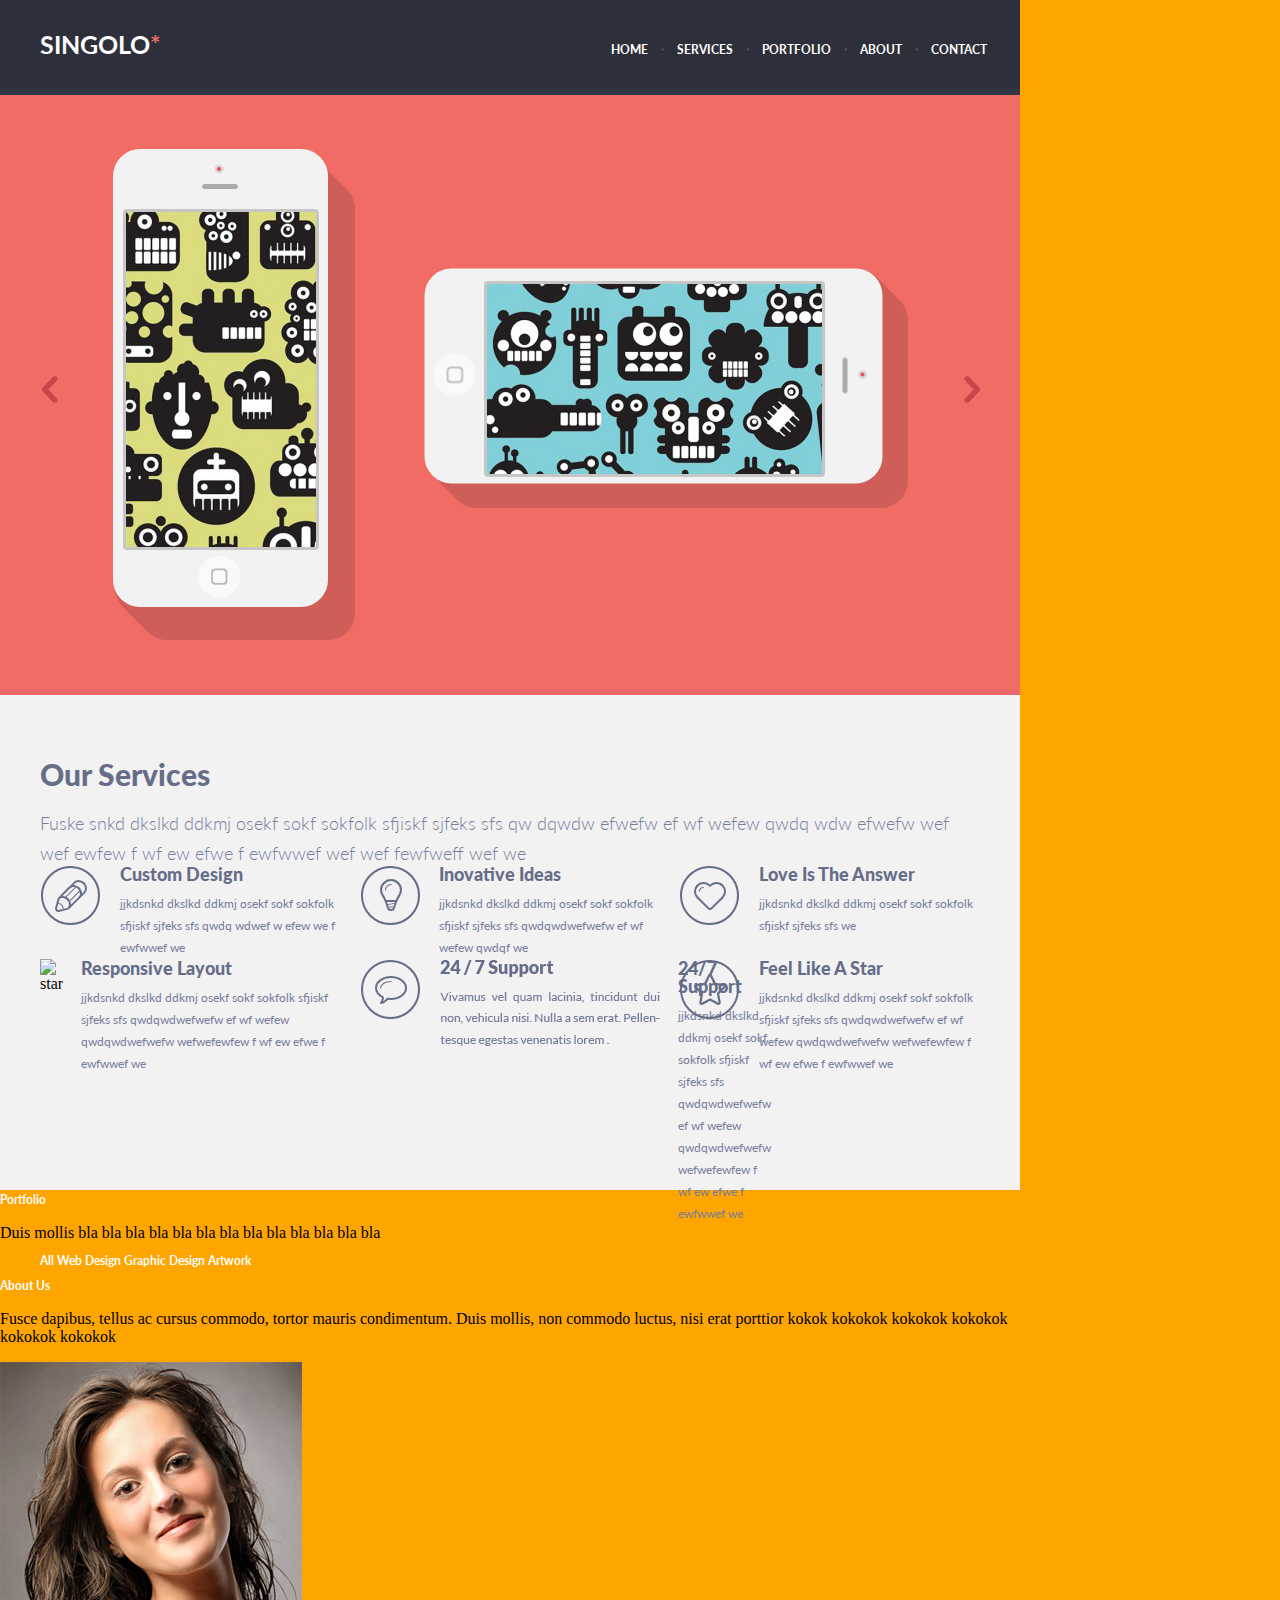
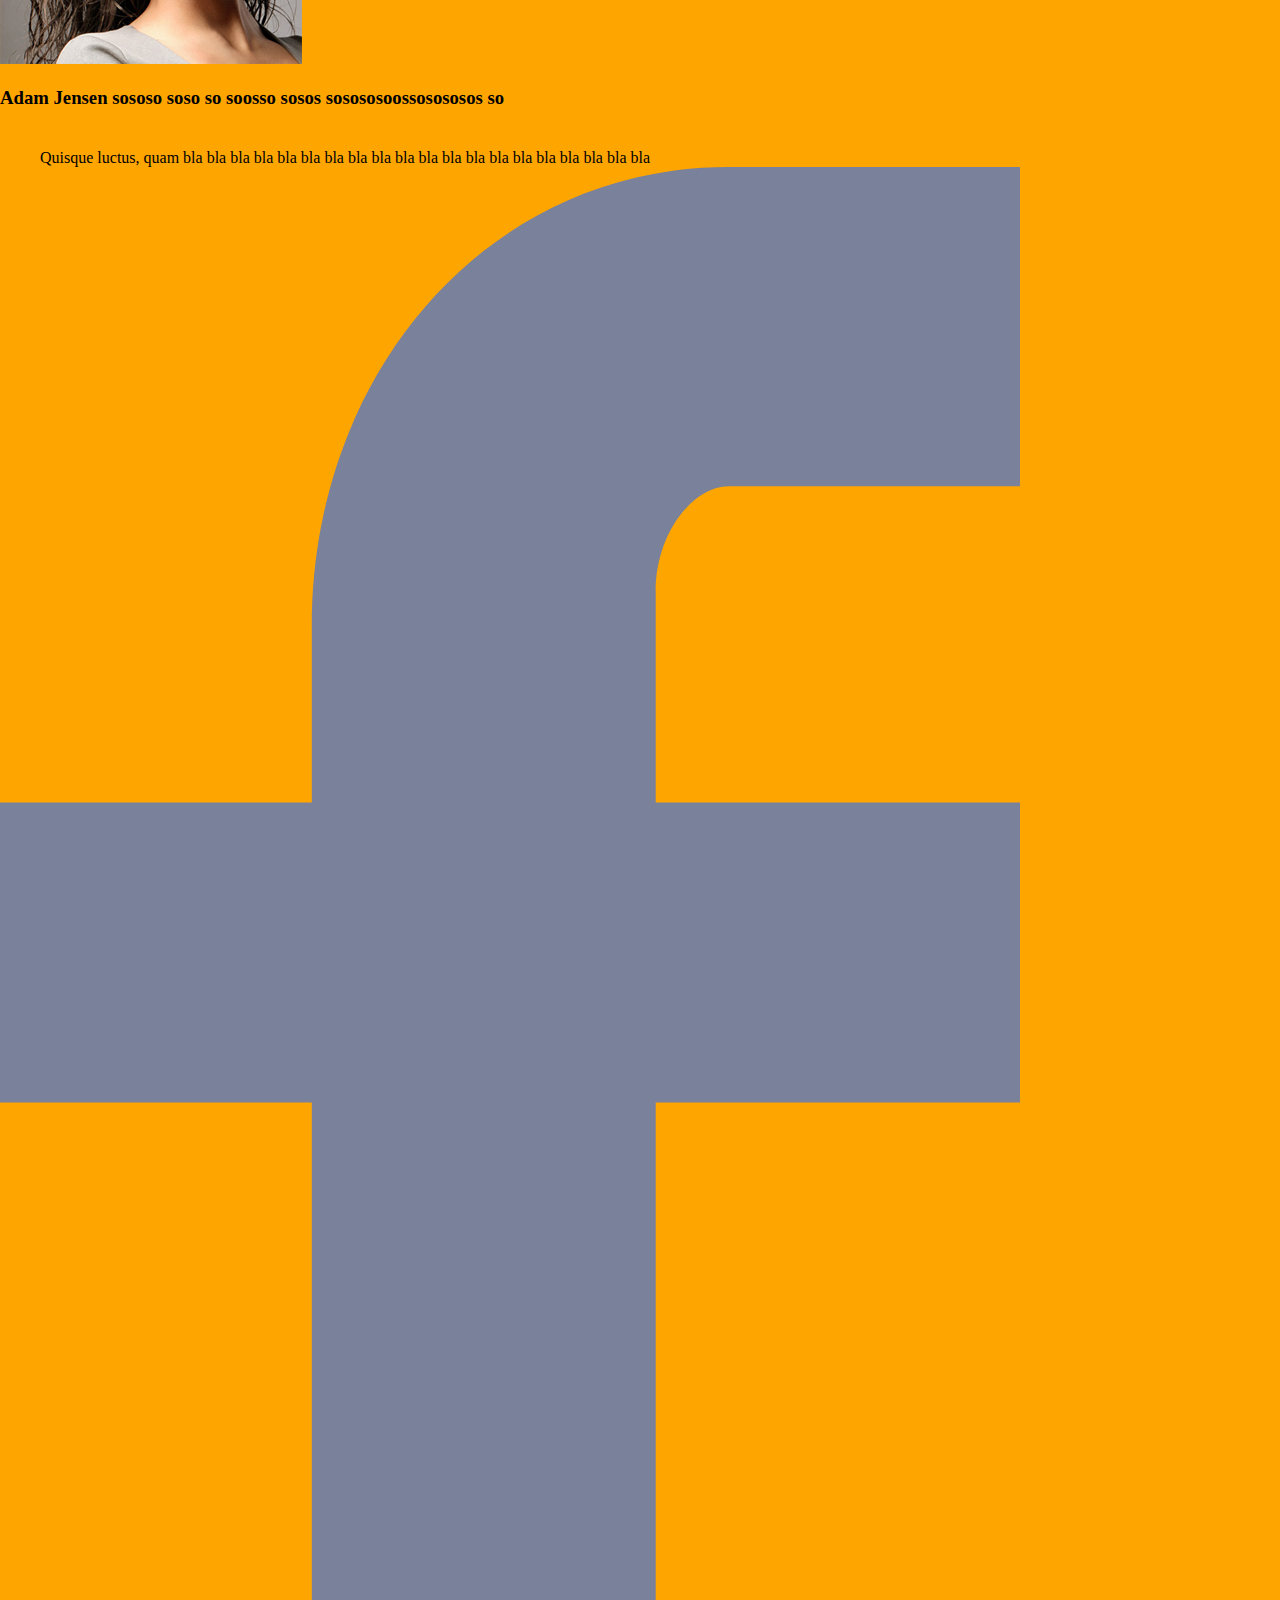
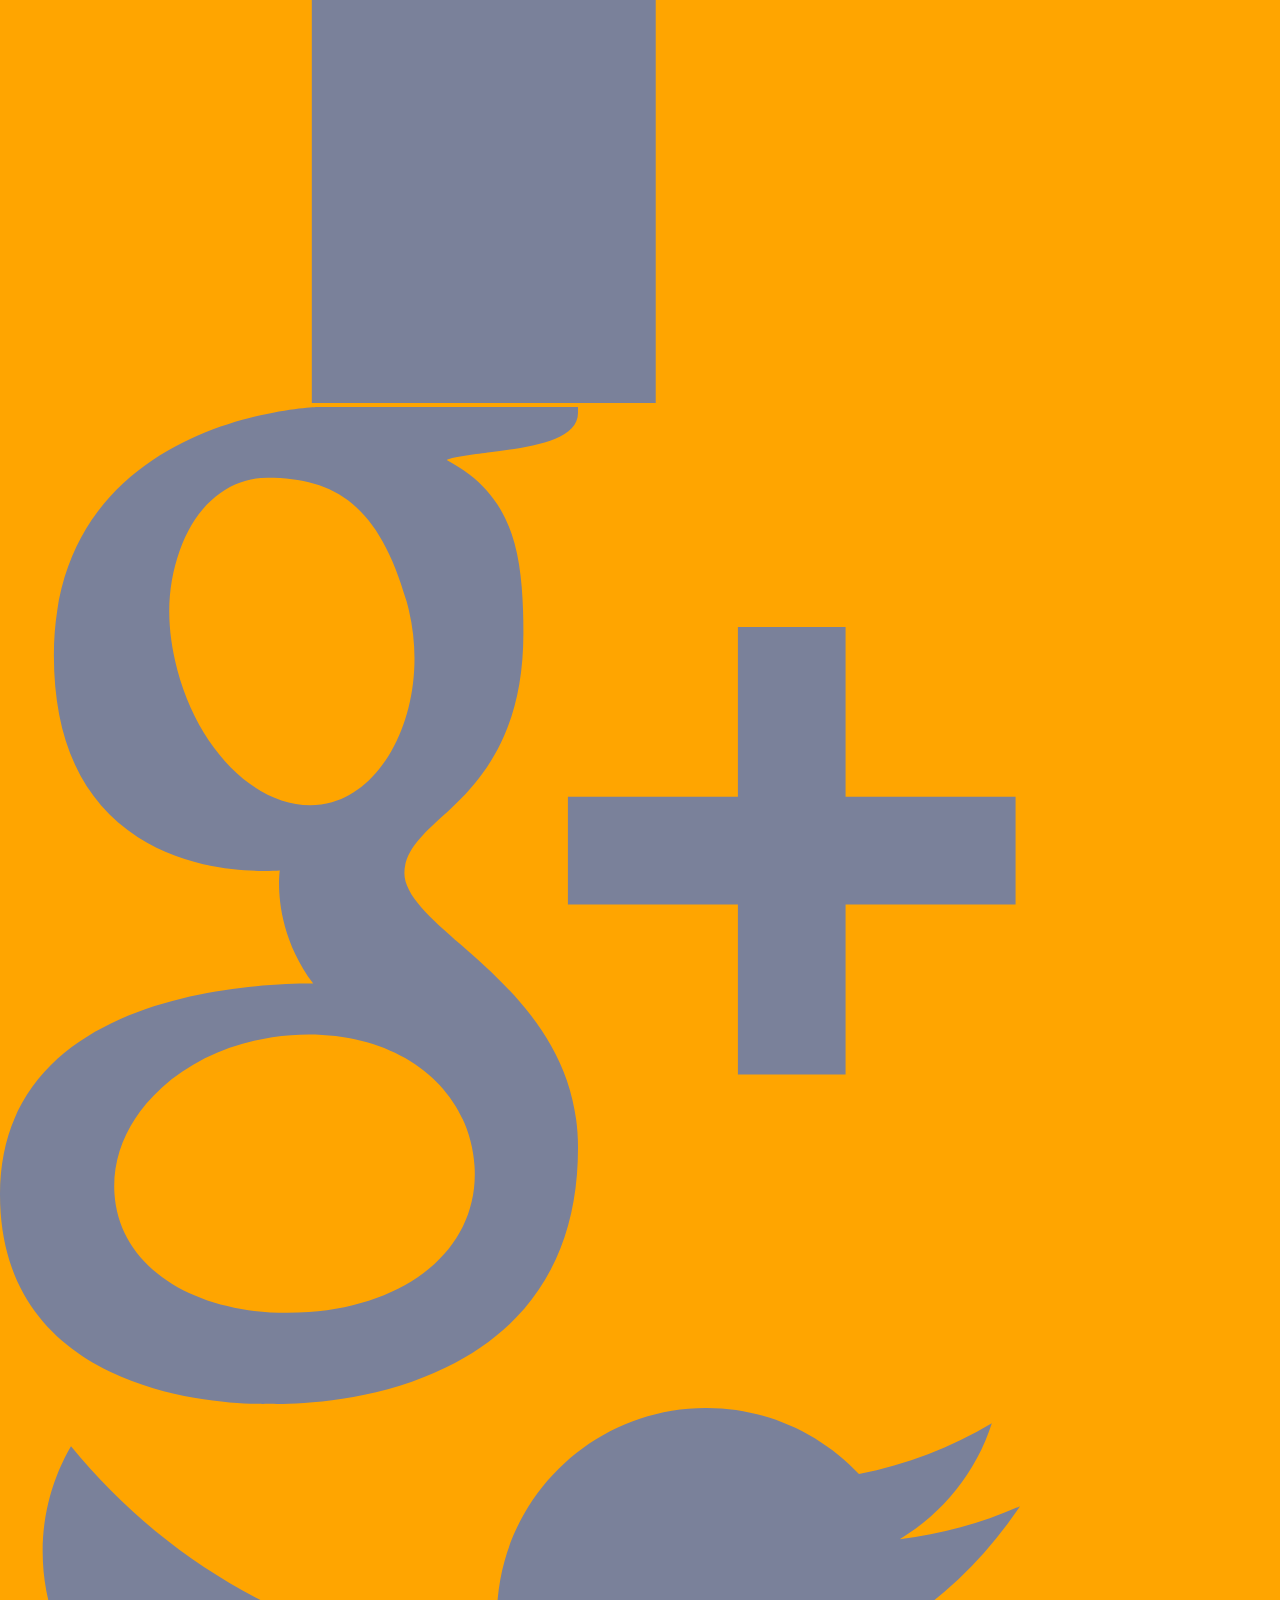
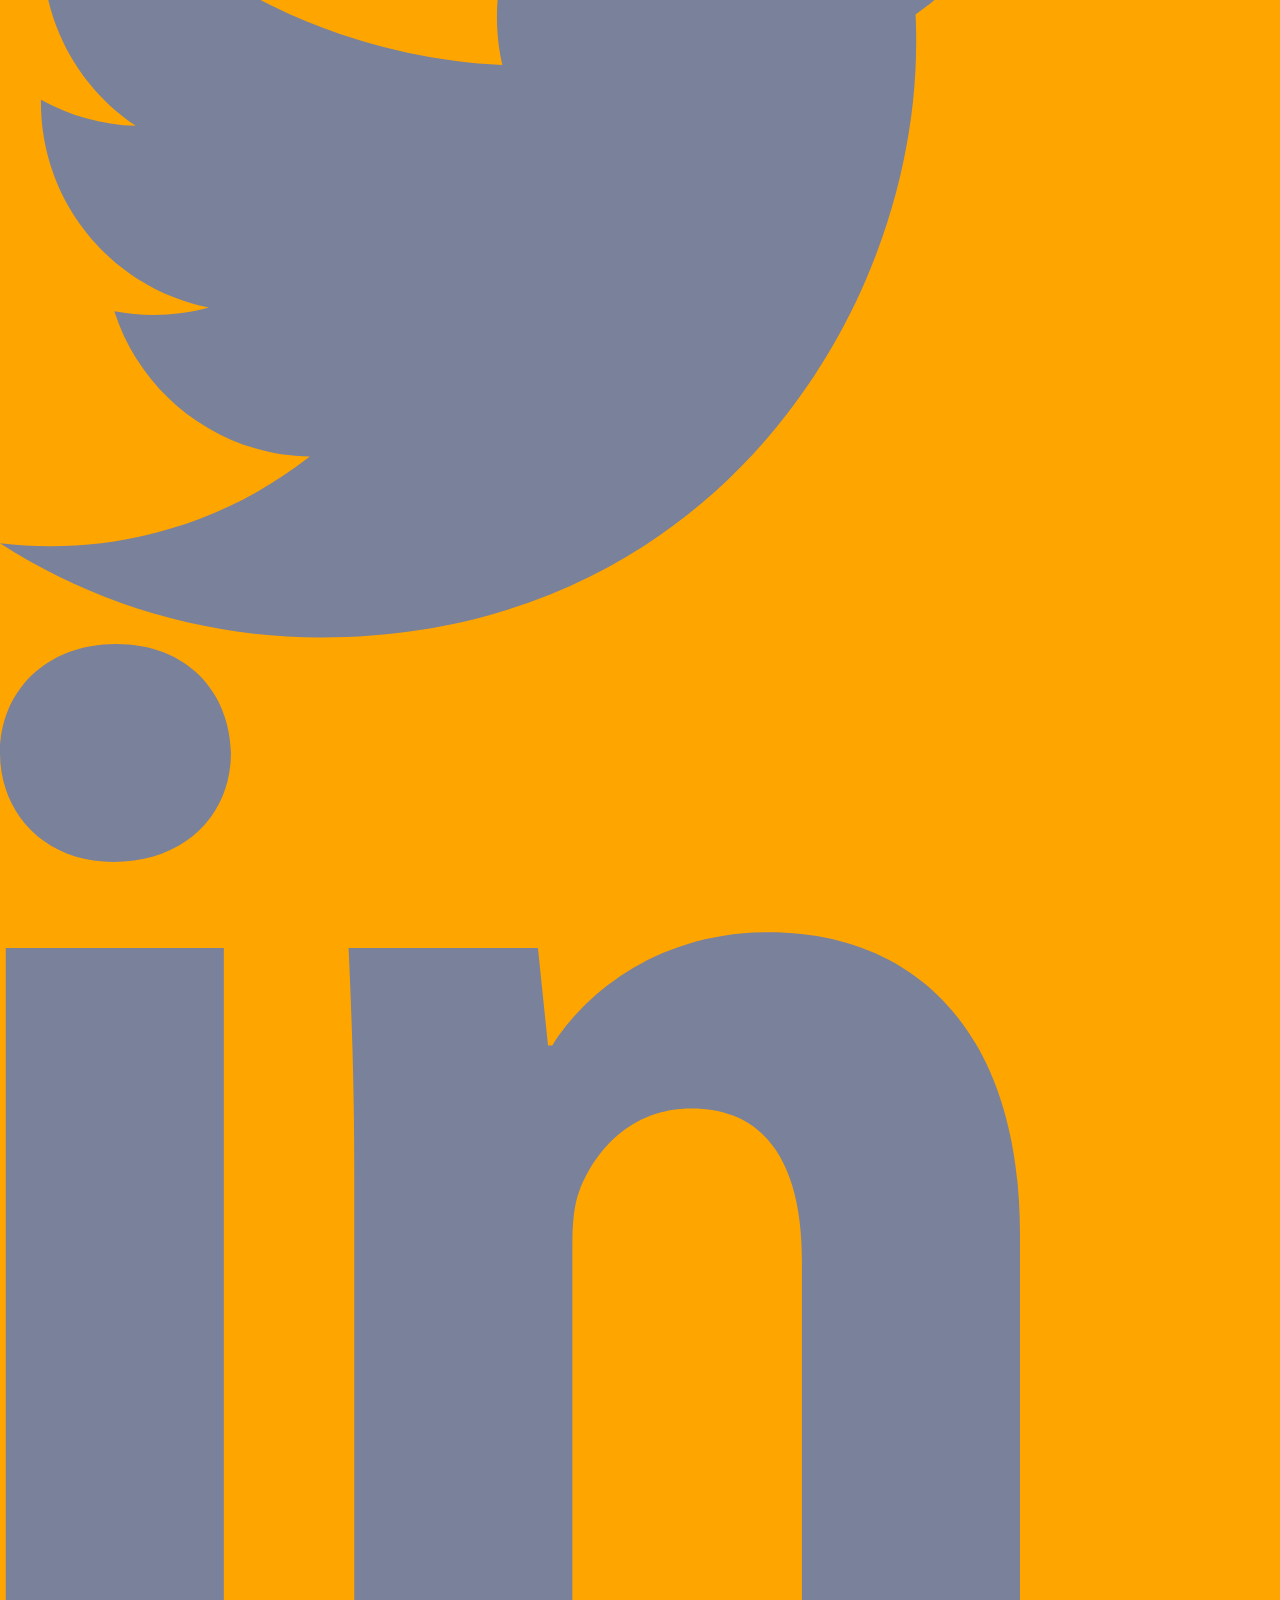
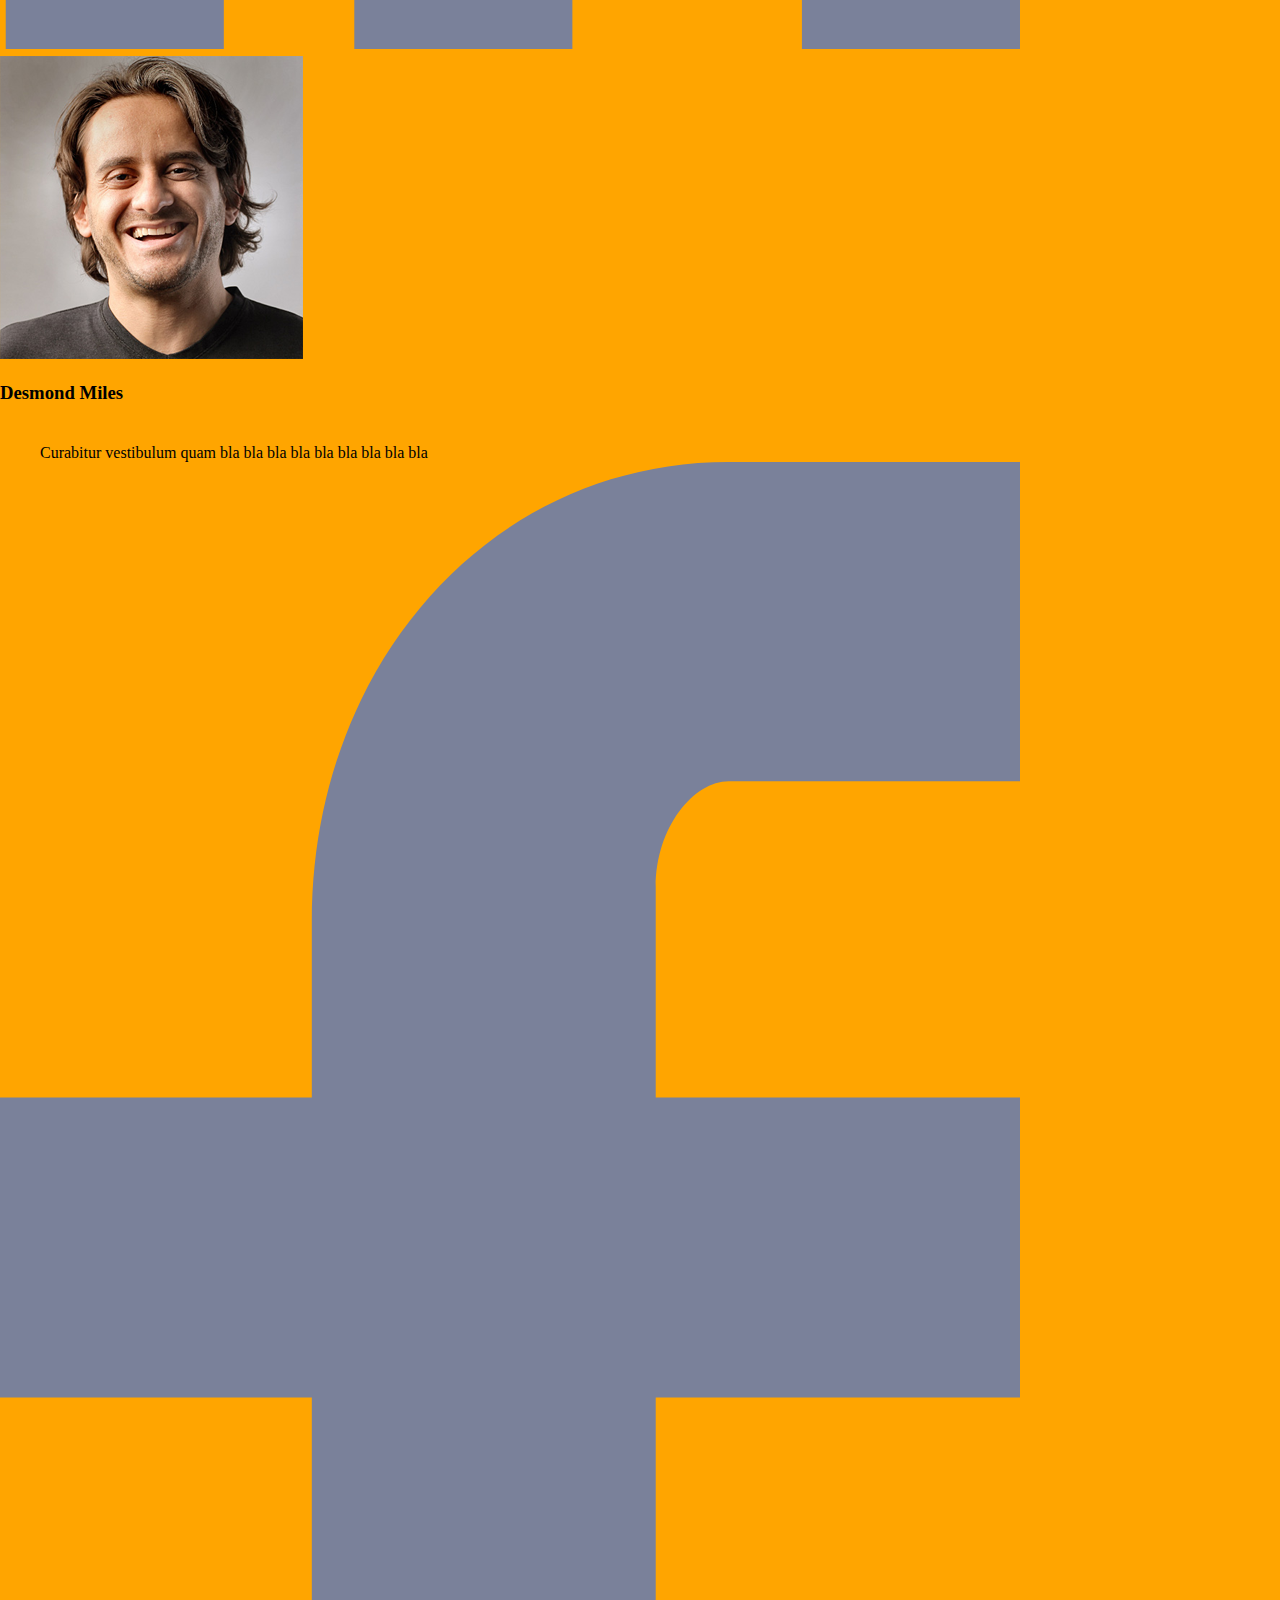
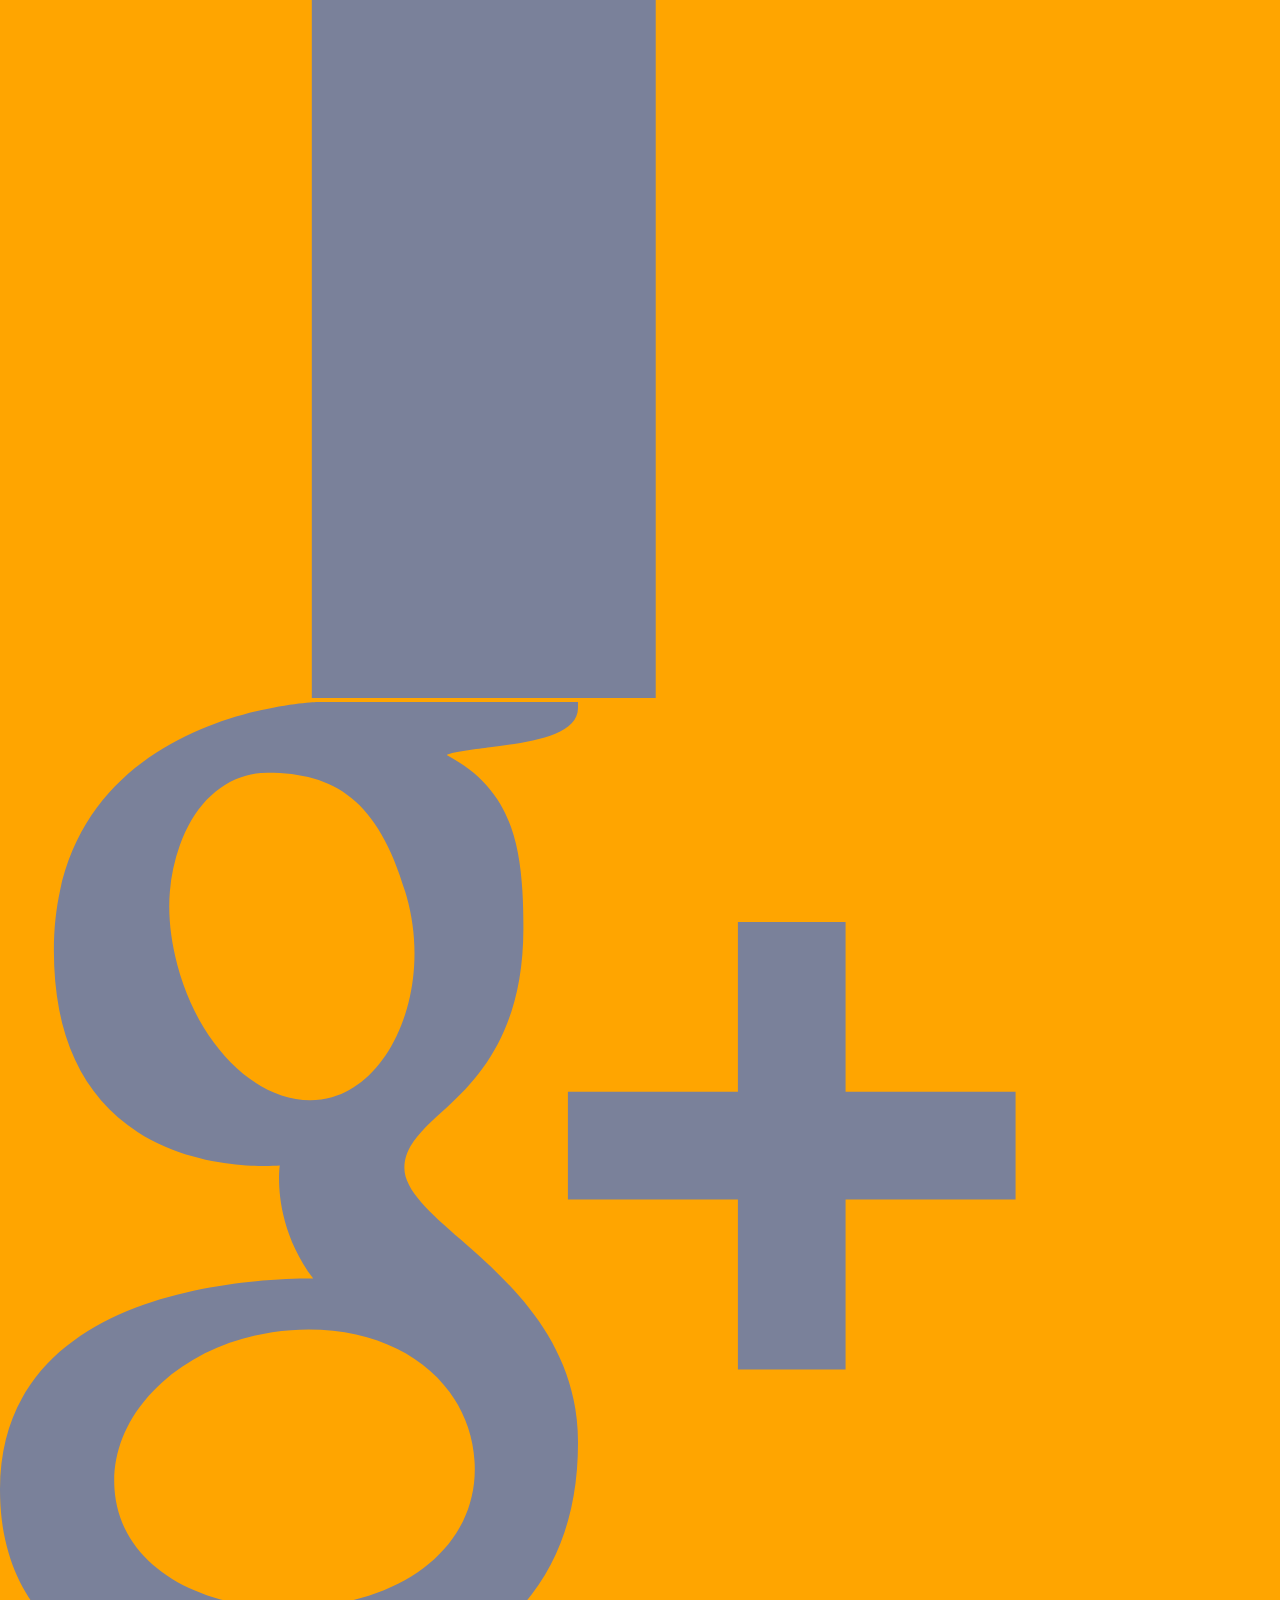
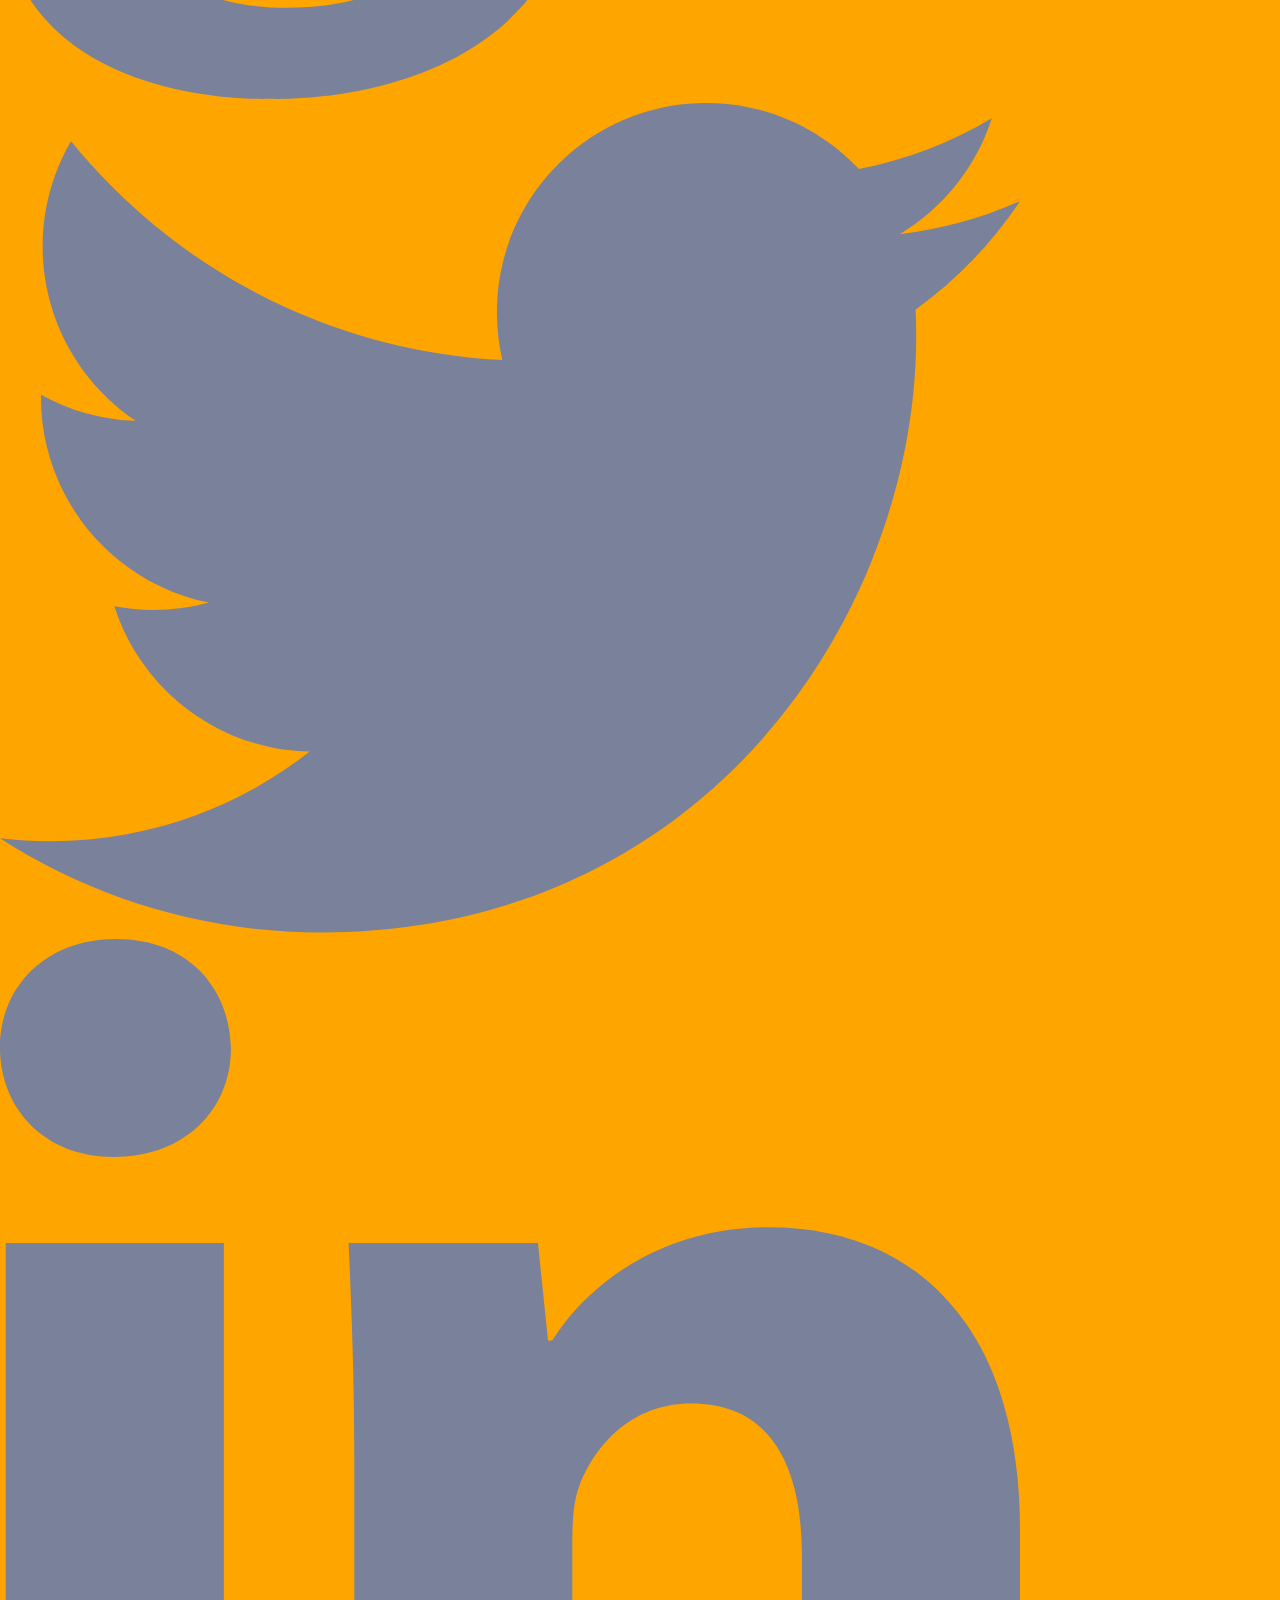
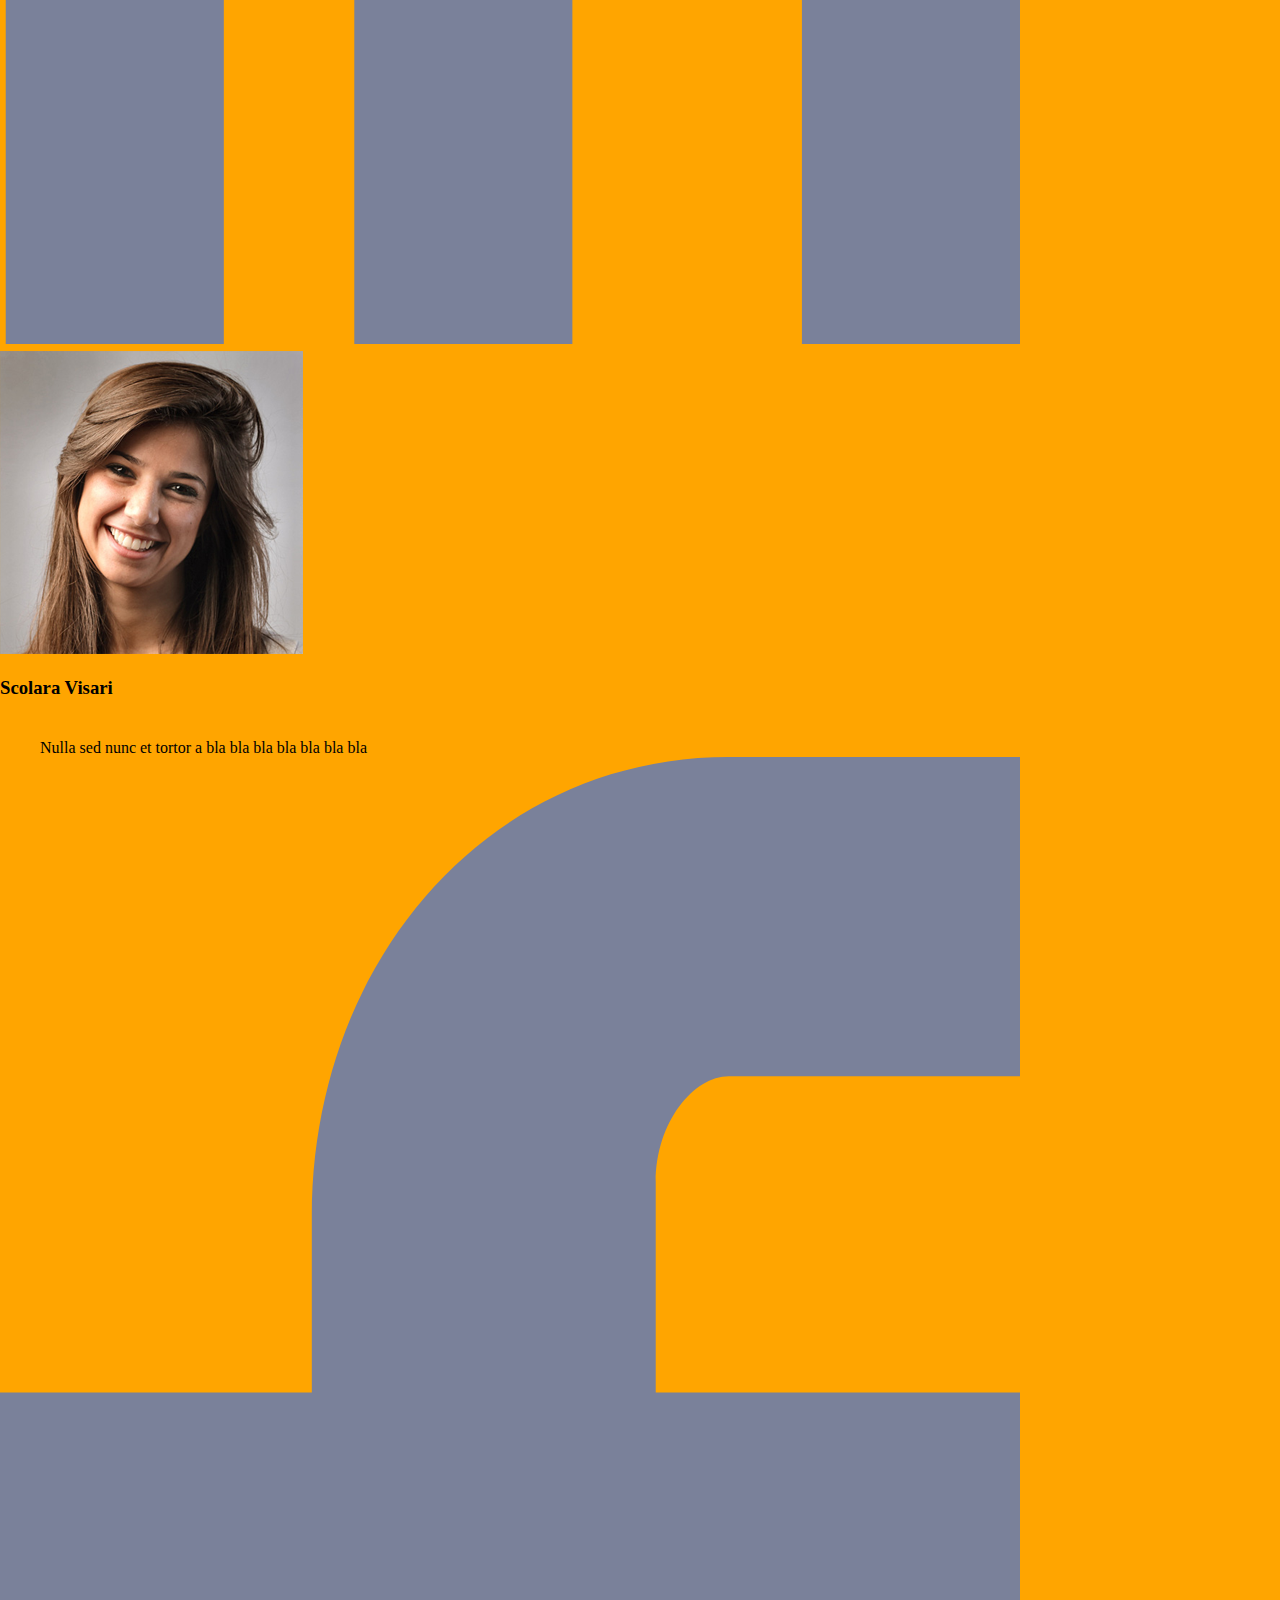
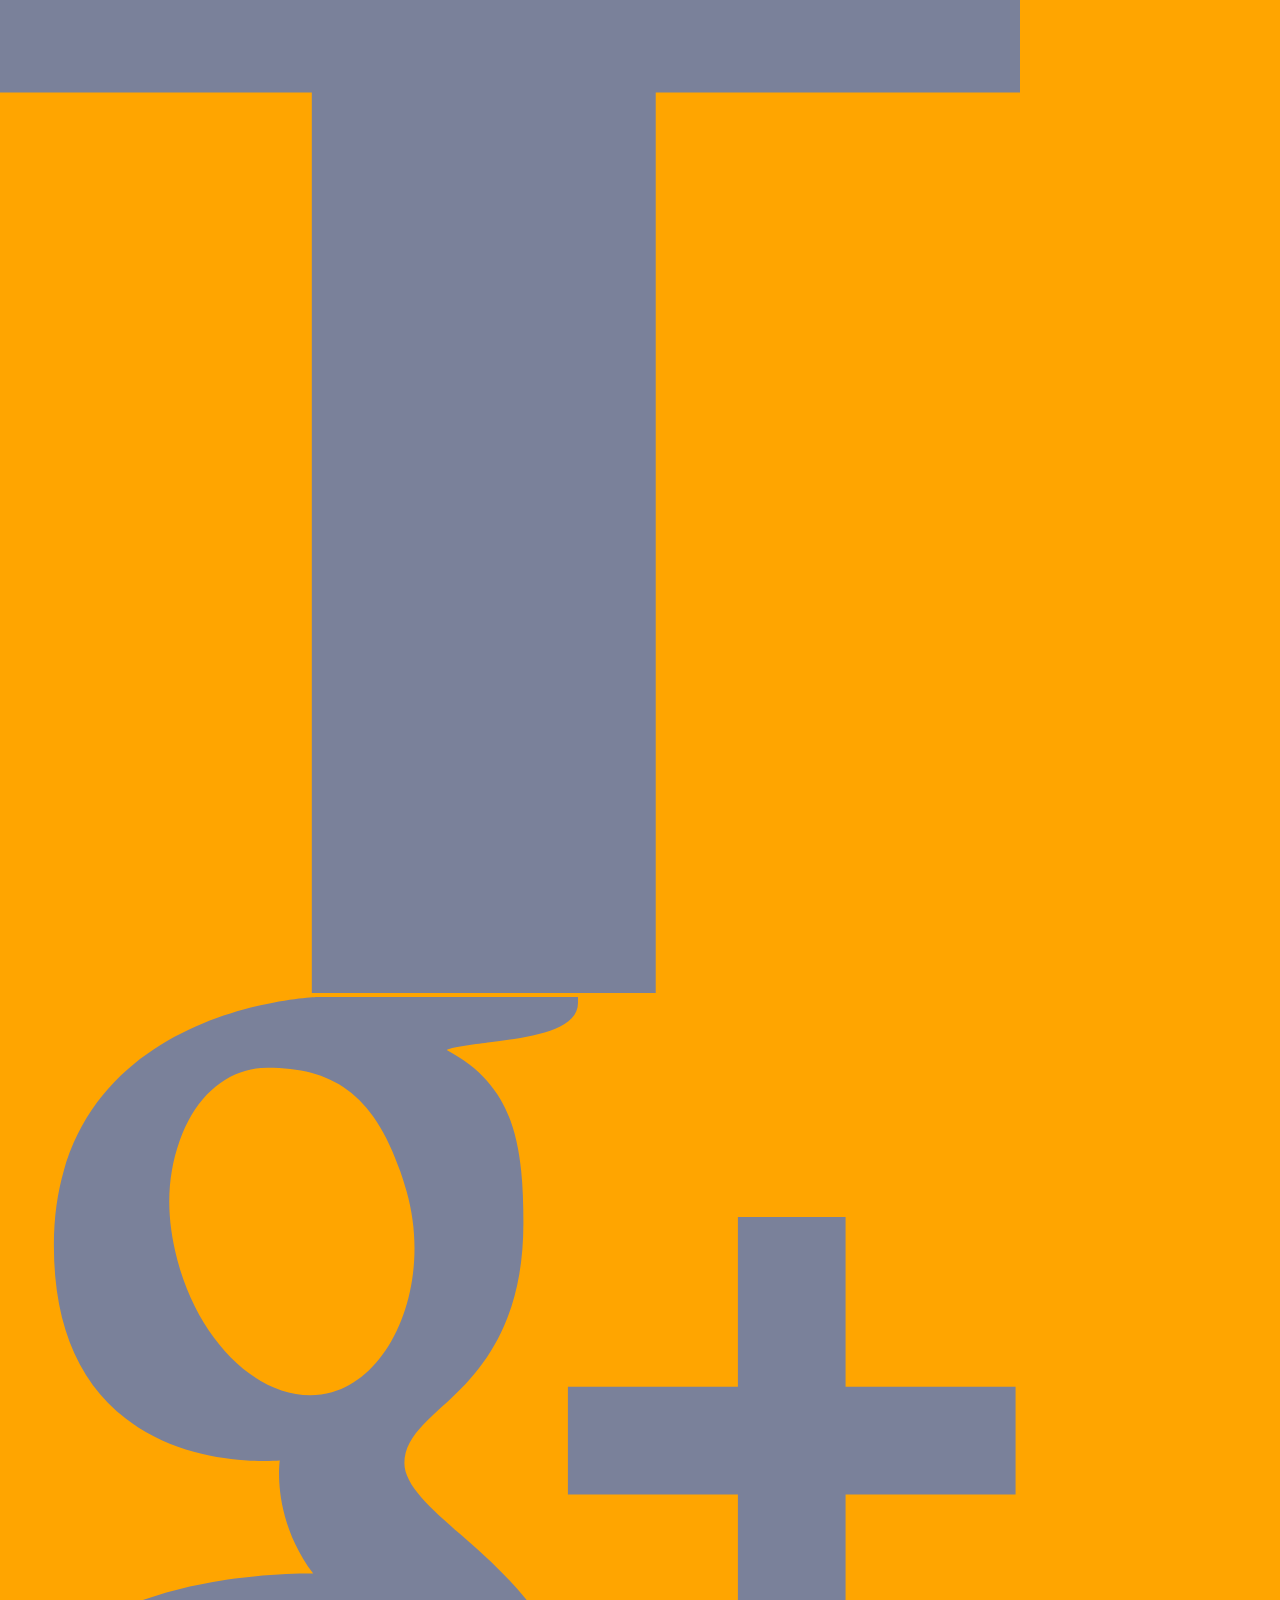
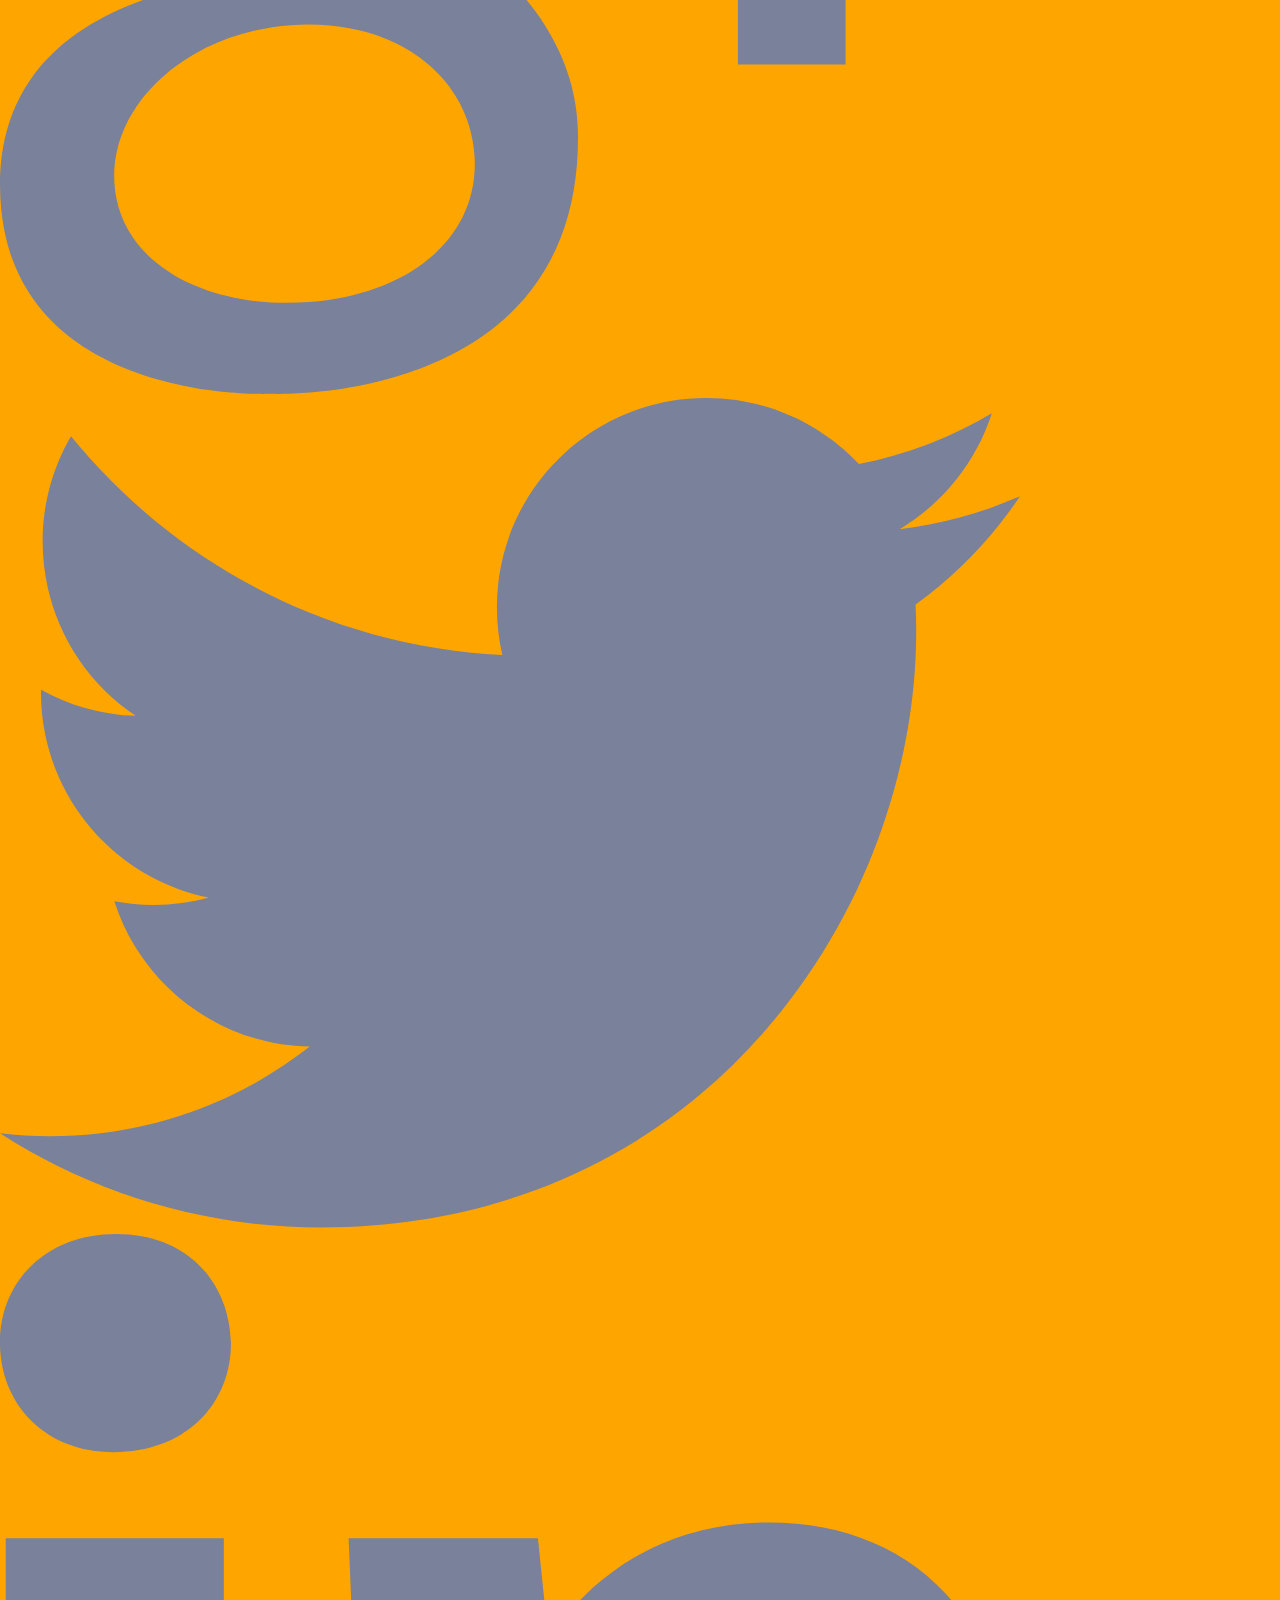
==== singolo.html @ df11f06c "fix: rename file" ====
<!DOCTYPE html>
<html lang="en">
<head>
  <meta charset="UTF-8">
  <meta name="viewport" content="width=device-width, initial-scale=1.0">
  <meta http-equiv="X-UA-Compatible" content="ie=edge">
  <link rel="stylesheet" href="style.css">
  <title>Document</title>
</head>
<body>
<header>
  <div class="logo">
    <p>SINGOLO<span class="symbol">*</span></p>
  </div>
  <nav>
    <ul>
      <li>HOME</li>
      <li class="dot">·</li>
      <li>SERVICES</li>
      <li class="dot">·</li>
      <h1><li>PORTFOLIO</li></h1>
      <li class="dot">·</li>
      <li>ABOUT</li>
      <li class="dot">·</li>
      <li>CONTACT</li>
    </ul>
   </nav>
</header>
<main>
<section class="slider">
    <div class="arrow-left">
      <img src="assets/chev.svg" alt="arrow to the left">
    </div>

    <div class="phone-container">
      <div class="phone vertical">
        <div class="screen">  </div>
        <div class="phone-stuff">
          <img src="assets/ph-stuff.svg">
          <div class="dot"></div>
        </div>
      </div>
    <div class="shadow-vert"></div>
    </div>

    <div class="phone-container">
      <div class="phone horizontal">
        <div class="screen">  </div>
        <div class="phone-stuff">
          <img src="assets/ph-stuff.svg">
          <div class="dot"></div>
        </div>
      </div>
      <div class="shadow-hor"></div>
    </div>

    <div class="arrow-right">
      <img src="assets/chev.svg" alt="arrow to the right">
    </div>
  </section>


  <section class="our-services">
    <div class="intro">
      <h3>Our Services</h3>
      <p>Fuske snkd dkslkd ddkmj osekf sokf sokfolk
        sfjiskf sjfeks sfs qw dqwdw efwefw ef wf wefew qwdq wdw efwefw
        wef wef ewfew f wf  ew efwe f ewfwwef wef wef fewfweff wef we
     </p>
    </div>
    <div class="services">
      <div class="fl">
        <div class="icon"><img src="assets/pan.svg" alt="star"></div>
        <div class="descrip"><p class="title">Custom Design</p><p>jjkdsnkd dkslkd ddkmj osekf sokf sokfolk
          sfjiskf sjfeks sfs qwdq wdwef w efew we f ewfwwef we</p>  </div>
      </div>

      <div class="fl">
        <div class="icon"><img src="assets/lamp.svg" alt="star"></div>
        <div class="descrip"><p class="title">Inovative Ideas</p><p>jjkdsnkd dkslkd ddkmj osekf sokf sokfolk
          sfjiskf sjfeks sfs qwdqwdwefwefw ef wf wefew qwdqf we</p> </div>
      </div>


      <div class="fl">
        <div class="icon"><img src="assets/heart.svg" alt="star"></div>
        <div class="descrip"><p class="title">Love Is The Answer</p><p>jjkdsnkd dkslkd ddkmj osekf sokf sokfolk
          sfjiskf sjfeks sfs we</p> </div>
      </div>


      <div class="fl">
        <div class="icon"><img src="assets/phone1.svg" alt="star"></div>
        <div class="descrip"><p class="title">Responsive Layout</p><p>jjkdsnkd dkslkd ddkmj osekf sokf sokfolk
          sfjiskf sjfeks sfs qwdqwdwefwefw ef wf wefew qwdqwdwefwefw
          wefwefewfew f wf  ew efwe f ewfwwef we</p> </div>
      </div>


      <div class="fl">
        <div class="icon-bubbles"><img src="assets/bubble.svg" alt="star"></div>
        <div class="descrip"><p class="title">24/7 Support</p><p>jjkdsnkd dkslkd ddkmj osekf sokf sokfolk
          sfjiskf sjfeks sfs qwdqwdwefwefw ef wf wefew qwdqwdwefwefw
          wefwefewfew f wf  ew efwe f ewfwwef we</p> </div>
      </div>

      <div class="fl">
        <div class="icon"><img src="assets/star.svg" alt="star"></div>
        <div class="descrip"><p class="title">Feel Like A Star</p><p>jjkdsnkd dkslkd ddkmj osekf sokf sokfolk
          sfjiskf sjfeks sfs qwdqwdwefwefw ef wf wefew qwdqwdwefwefw
          wefwefewfew f wf  ew efwe f ewfwwef we</p> </div>
      </div>


    </div>

  </section>



<section class="portfolio">
    <div class="portfolio-intro-text">
      <h1>Portfolio</h1>
      <p>Duis mollis bla bla bla bla bla bla bla bla bla bla bla bla bla </p>
    </div>
    <div class="work-list-container">
      <ul>
        <li>All</li>
        <li>Web Design</li>
        <li>Graphic Design</li>
        <li>Artwork</li>
      </ul>
    </div>
    <div class="all-work-container">
      <div class="pic-11"></div>
      <div class="pic-12"></div>
      <div class="pic-13"></div>
      <div class="pic-14"></div>
      <div class="pic-21"></div>
      <div class="pic-22"></div>
      <div class="pic-23"></div>
      <div class="pic-24"></div>
      <div class="pic-31"></div>
      <div class="pic-32"></div>
      <div class="pic-33"></div>
      <div class="pic-34"></div>
    </div>
  </section>

  <section class="about-us">

    <div class="about-us-intro-text">
      <h1>About Us</h1>
      <p>Fusce dapibus, tellus ac cursus commodo, tortor mauris condimentum. Duis mollis, non commodo luctus, nisi erat porttior kokok kokokok kokokok kokokok kokokok kokokok</p>
    </div>

    <div class="people-short-cv-container">

      <div class="person">
        <img src="assets/person1.png" alt="">
        <h3 class="name">Adam Jensen sososo soso so soosso sosos sosososoossosososos so</h3>
        <p class="intro"> Quisque luctus, quam bla bla bla bla bla bla bla bla bla bla bla bla bla bla bla bla bla bla bla bla</p>
        <div class="source">
          <div><img src="assets/facebook.svg" alt=""></div>
          <div><img src="assets/google.svg" alt=""></div>
          <div><img src="assets/twitter.svg" alt=""></div>
          <div><img src="assets/linkedin.svg" alt=""></div>
        </div>
      </div>

      <div class="person">
        <img src="assets/person2.png" alt="">
        <h3 class="name">Desmond Miles</h3>
        <p class="intro">Curabitur vestibulum quam bla bla bla bla bla bla bla bla bla</p>
        <div class="source">
        <div><img src="assets/facebook.svg" alt=""></div>
        <div><img src="assets/google.svg" alt=""></div>
        <div><img src="assets/twitter.svg" alt=""></div>
        <div><img src="assets/linkedin.svg" alt=""></div>
        </div>
      </div>

      <div class="person">
        <img src="assets/person3.png" alt="">
        <h3 class="name">Scolara Visari</h3>
        <p class="intro">Nulla sed nunc et tortor a bla bla bla bla bla bla bla</p>
        <div class="source">
          <div><img src="assets/facebook.svg" alt=""></div>
          <div><img src="assets/google.svg" alt=""></div>
          <div><img src="assets/twitter.svg" alt=""></div>
          <div><img src="assets/linkedin.svg" alt=""></div>
        </div>
      </div>
    </div>
  </section>
  <section class="get-a-quote">

    <div class="get-a-quote-intro">
      <h2>Get a Quote</h2>
      <p>Fusce dapibus, tellus ac commoo, tortor ko ko ko ko ko ko ko ko ko ko ko ko ko ko ko ko ko ko ko ko ko ko ko ko
        ko ko ko ko ko ko ko ko ko ko ko ko ko ko ko ko ko ko ko ko ko ko ko ko ko ko ko ko ko ko ko ko </p>
    </div>

    <div class="get-a-quote-form">

      <form action="#" method="post">

        <fieldset class="comm-form">
          <input type="text" name="name" placeholder="Name (Required)" required>
          <input type="email" name="email" placeholder="Email (Required)" required>
          <input type="text" name="subject" placeholder="Subject">
          <textarea name="project-description" rows="15" cols="20" placeholder="Describe your project in detail..."></textarea>
        </fieldset>
        <button type="submit" name="button">Send</button>
      </form>

      <div class="contact-info">
        <h3>Contact Information</h3>
        <p>Quisque henderit purus dapibus, ornare nibh vitae, viver-ra nibh ko ko ko ko ko ko ko ko ko ko ko ko ko ko ko ko
          ko ko ko ko ko ko ko ko ko ko ko ko ko ko ko ko ko ko ko ko ko ko ko ko ko ko ko ko ko ko ko ko ko ko  </p>
        <div class="def-contact">
          <div class="contact-icon">
            <img  class="location" src="assets/location.svg" alt="">
            <img src="assets/phone.svg" alt="">
            <img src="assets/mail.svg" alt="">
          </div>
          <div class="contact-icon-def">
            <p>
              <a >Elm St. 14/05 Lost City</a> <br>
              <a href="tel:03528 331 86 35">03528 331 86 35</a> <br>
              <a href="mailto:info@singolo.com"> info@singolo.com</a> <br>
            </p>
          </div>
        </div>
      </div>
    </div>
  </section>
</main>

  <footer>
    <div class="copyright">
     <p>© Copyright 2013</p>
    </div>
    <div class="social-media">
      <div><img src="assets/facebook.svg" alt=""></div>
      <div><img src="assets/google.svg" alt=""></div>
      <div><img src="assets/twitter.svg" alt=""></div>
      <div><img src="assets/linkedin.svg" alt=""></div>
    </div>
  </footer>
</body>
</html>
---- style.css ----
@import url('https://fonts.googleapis.com/css?family=Lato:400,700,900&display=swap&subset=latin-ext');
*{

}
body{
  margin:0;
  pudding:0;
  box-sizing: border-box;
  width: 1020px;
  background-color: orange;
}

header{
  height: 89px;
  background-color: #2d303a;
  border-bottom:6px solid #323746;
}

.logo{
  display: inline-block;
  left: 50px;
  margin:15px 0 0 40px;

}

.logo p{
  font-size: 25px;
  line-height: 6px;
  color: #ffffff;
  font-family: "Lato";
  font-weight: 700;
  text-align: left;
}

.logo p .symbol{
  color: #f06c64;
}

nav{
  display: inline-block;
  margin-top: 35px;
  margin-left: 406px;
}

li, h1{
  display: inline;
}

li.dot{
  margin:10px;
  color:#494e62;
}

ul, h1{
  font-size: 12px;
  line-height: 6px;
  color: #fff;
  font-family: "Lato";
  font-weight: 700;
  text-align: left;
}
li:hover{
  color:#f06c64;
}
li.dot:hover{
  color:#494e62;
}

/*_________slider________*/

.slider{
  width: 100%;
  height: 595px;
  background-color: #f06c64;
  border-bottom:5px solid #ea676b;;
}
.slider div{
  display: inline-block;
}

.arrow-left{
  float:left;
  margin: 281px 0 0 42px;
}

.phone{
  position: relative;
  width: 215px;
  height: 458px;
  border-radius: 27px;
  background-color: #f2f2f2;
  vertical-align: 50px;
  margin:54px 0 0 55px;
  z-index: 800;
}

.phone .screen{
  position: absolute;
  width: 190px;
  height: 335px;
  top:60px;
  left:10px;
  border: 3px solid #c6c6c6;
  border-radius: 4px;
  background-image: url("assets/im-vert.png");
  background-position: -14px -135px;
  z-index: 15;
}

.phone-stuff{
  position: absolute;
  left: 84px;
  top: 14px;
  z-index: 3;
}

.phone-stuff .dot{
  position: absolute;
  width: 4px;
  height: 4px;
  left:20px;
  top:4px;
  border-radius: 2px;
  background-color: #eb5055;
}

.shadow-vert{
  position: absolute;
  background-image: url("assets/shadow-vert.svg");
  transform:rotate(180deg);
  width: 240px;
  height: 470px;
  left:115px;
  top:170px;
  z-index: 1;
}

.shadow-hor{
  position: absolute;
  background-image: url("assets/shadow-hor.svg");
  transform: rotate(180deg);
  width: 470px;
  height: 230px;
  left:438px;
  top: 278px;
  z-index: 1;
}

.phone.horizontal{
  vertical-align: 52px;
  margin:0 0 0 214px;
  transform: rotate(90deg);
}

.phone.horizontal .screen{
  top:130px;
  left:-60px;
  background-image: url("assets/im-hor.png");
  transform: rotate(270deg);
  width: 335px;
  height: 190px;
  background-position: -127px -120px;
}

.arrow-right{
  float: right;
  margin: 277px 40px 0 0;
  transform: rotate(180deg);
}

/*_________our services__________*/

.our-services{
  display:flex;
  flex-wrap: wrap;
  width: 1020px;
  height: 495px;
  background-color: #f2f2f2;
}

.intro{
  margin:40px 40px 0 40px;
}

.intro h3{
  font-size: 30px;
  line-height: 18px;
  color: #666d89;
  font-family: "Lato";
  font-weight: 900;
  text-align: left;
  margin-bottom: 25px;
}
.fl{
  width: 32%;
  display: flex;
  justify-content: space-between;
  /* margin-top: 8px;
  margin-bottom: 10px; */
}
.descrip{
  display: inline-block;
}
  .intro p{
  display: inline-block;
  margin:0 40px 0 0;
  width: 940px;
  height: 57px;
  font-size: 18px;
  line-height: 30px;
  color: #767e9e;
  font-family: "Lato";
  font-weight: 300;
  text-align: left;
}

.services{
  width:100%;
  margin:0 40px 15px 40px;
  display: flex;
  flex-wrap: wrap;
  justify-content: space-between;

}

.services p{
  margin:8px 0 0px 18px;
  font-size: 12px;
  line-height: 22px;
  color: #767e9e;
  font-family: "Lato";
  font-weight: 400;
  text-align: left;
}

p.title{
  display: inline-block;
  margin:0 0 0 18px;
  font-size: 18px;
  line-height: 18px;
  color: #666d89;
  font-family: "Lato";
  font-weight: 900;
  text-align: left;
}
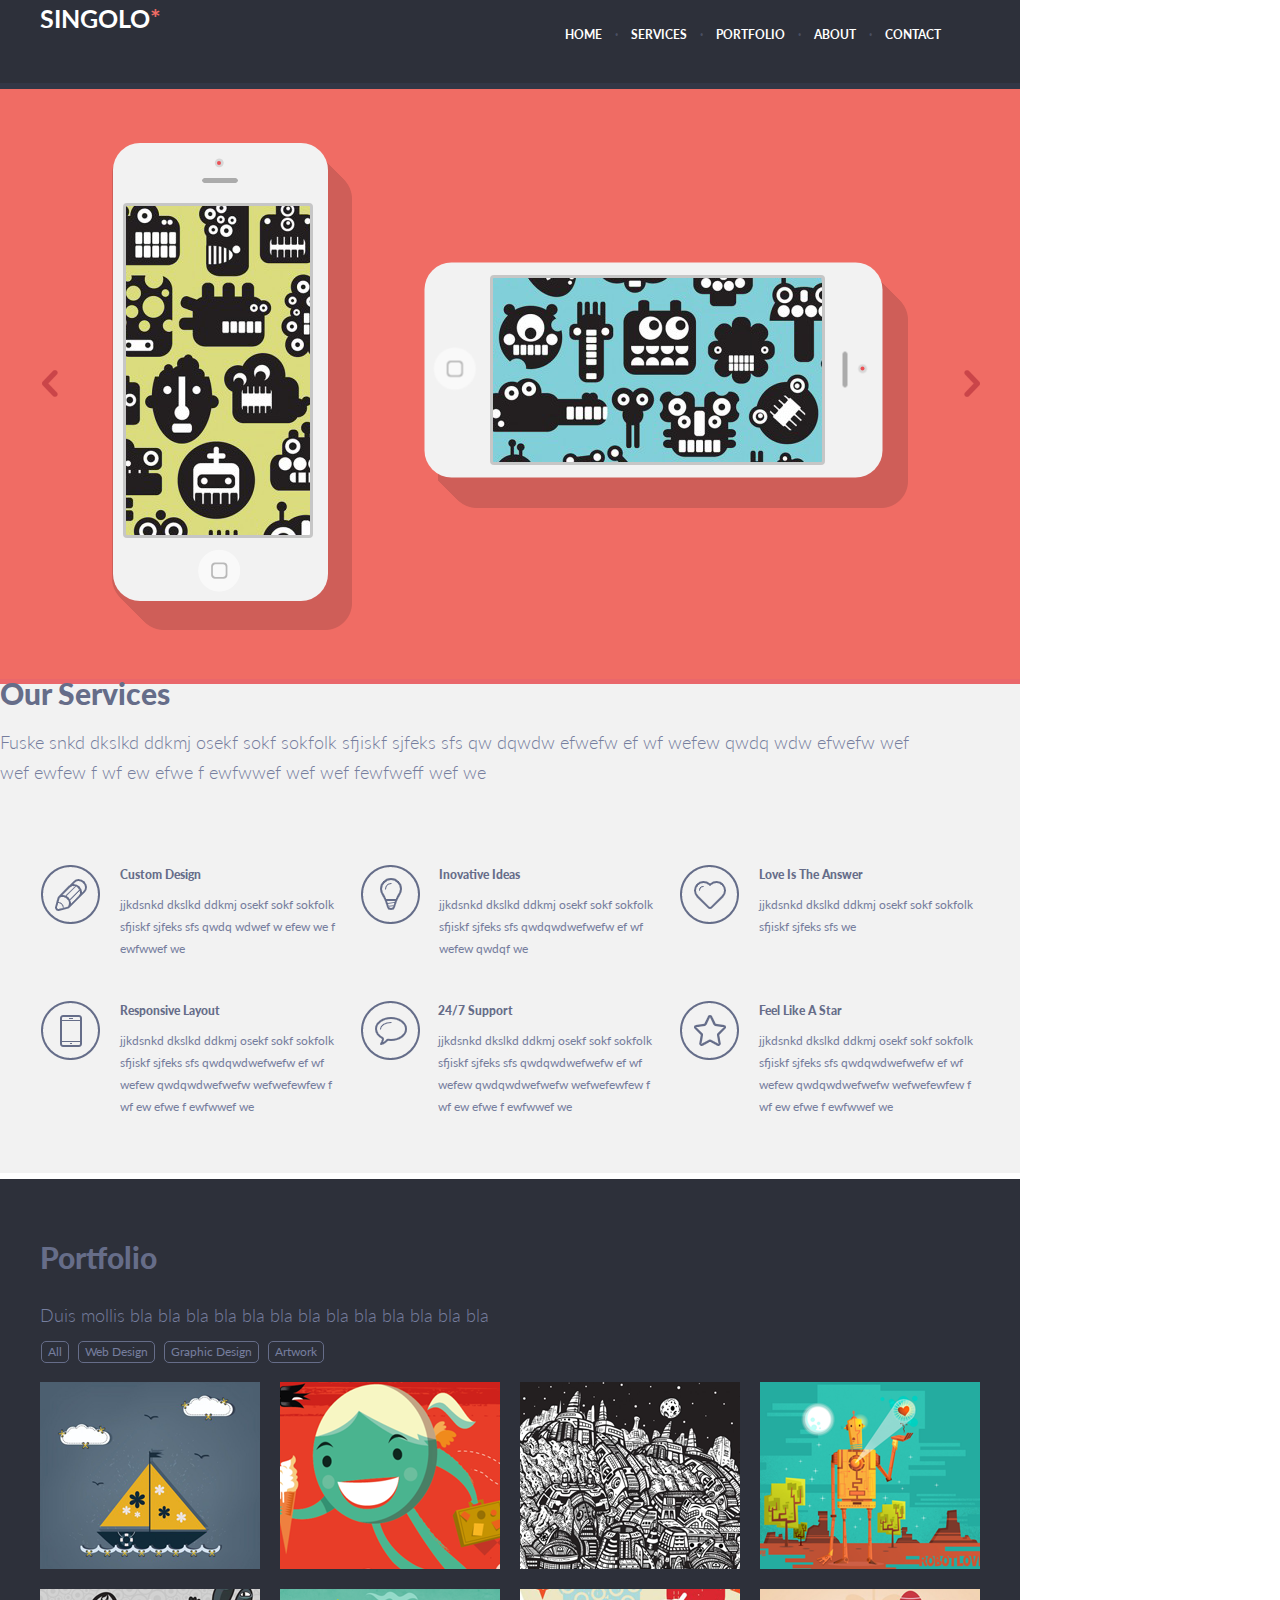
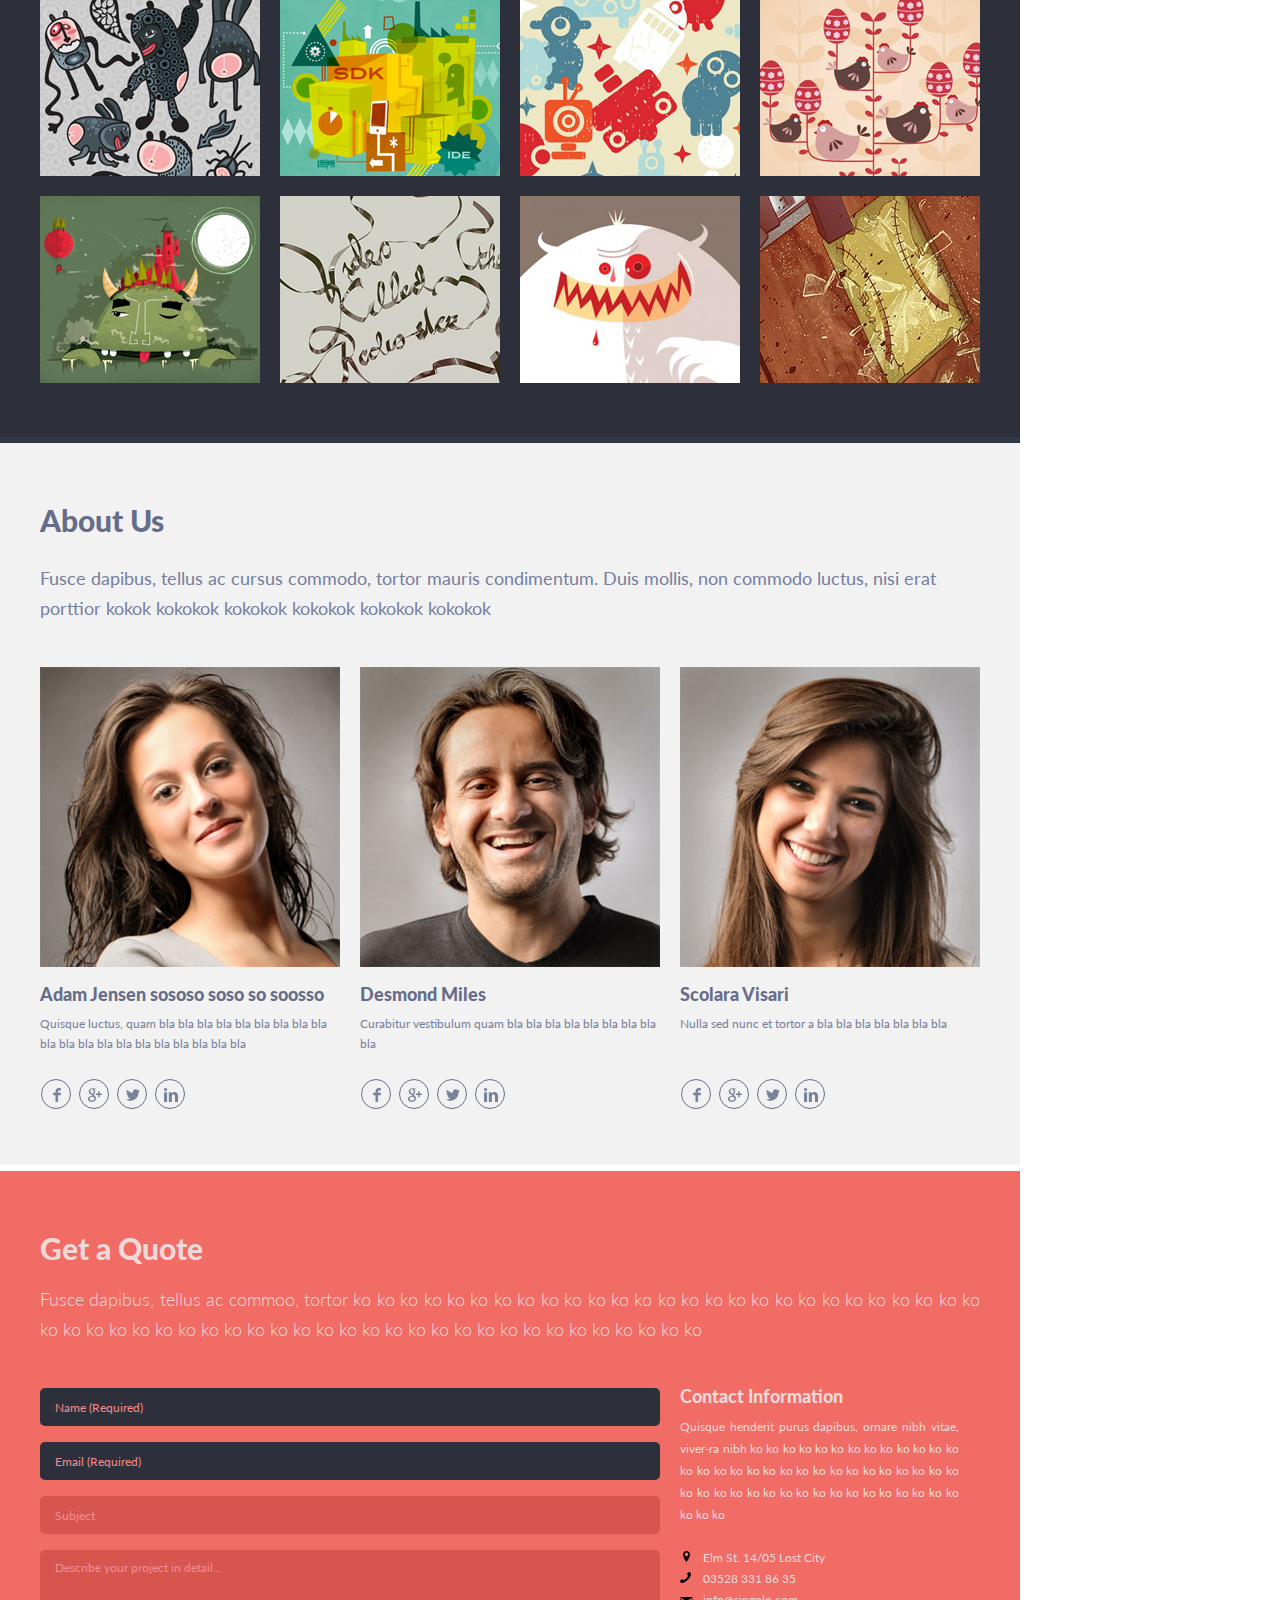
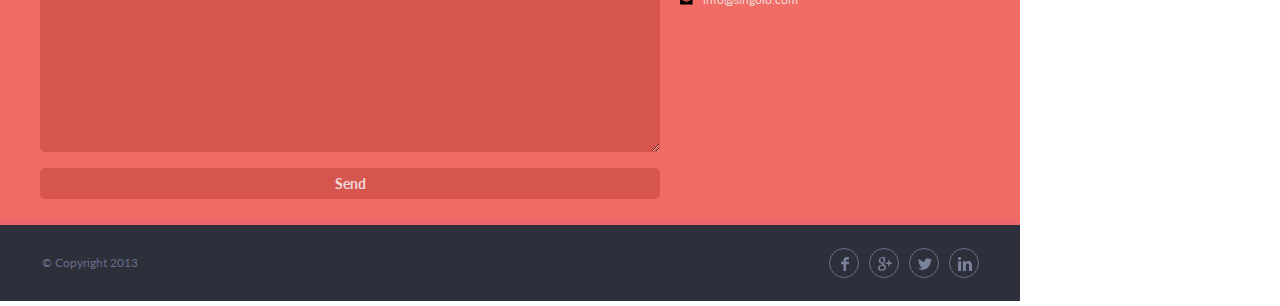
==== commit 8544c1df: "fix: change pass" ====
--- a/singolo.html
+++ b/singolo.html
@@ -4,7 +4,7 @@
   <meta charset="UTF-8">
   <meta name="viewport" content="width=device-width, initial-scale=1.0">
   <meta http-equiv="X-UA-Compatible" content="ie=edge">
-  <link rel="stylesheet" href="style.css">
+  <link rel="stylesheet" href="singolo.css">
   <title>Document</title>
 </head>
 <body>
--- a/singolo.css
+++ b/singolo.css
@@ -0,0 +1,669 @@
+@import url('https://fonts.googleapis.com/css?family=Lato:400,700,900&display=swap&subset=latin-ext');
+
+body{
+  margin:0;
+  pudding:0;
+  box-sizing: border-box;
+  width: 1020px;
+  background-color: white;
+}
+
+header{
+  height: 89px;
+  background-color: #2d303a;
+  border-bottom:6px solid #323746;
+}
+
+.logo{
+  display: inline-block;
+  position: absolute;
+  left: 40px;
+  top: 15px;
+}
+
+.logo p{
+  font-size: 25px;
+  line-height: 6px;
+  color: #ffffff;
+  font-family: "Lato";
+  font-weight: 700;
+  text-align: left;
+}
+
+.logo p .symbol{
+  color: #f06c64;
+}
+
+nav{
+ display: inline-block;
+ position: absolute;
+ left: 565px;
+ top: 32px
+}
+
+li, h1{
+  display: inline;
+}
+
+li.dot{
+  margin:10px;
+  color:#494e62;
+}
+
+ul, h1{
+  font-size: 12px;
+  line-height: 6px;
+  color: #fff;
+  font-family: "Lato";
+  font-weight: 700;
+  text-align: left;
+}
+li:hover{
+  color:#f06c64;
+}
+li.dot:hover{
+  color:#494e62;
+}
+
+/*_________slider________*/
+
+.slider{
+  width: 100%;
+  height: 595px;
+  background-color: #f06c64;
+  border-bottom:5px solid #ea676b;;
+}
+.slider div{
+  display: inline-block;
+}
+
+.arrow-left{
+  float:left;
+  margin: 281px 0 0 42px;
+}
+
+.phone{
+  position: relative;
+  width: 215px;
+  height: 458px;
+  border-radius: 27px;
+  background-color: #f2f2f2;
+  vertical-align: 50px;
+  margin:54px 0 0 55px;
+  z-index: 800;
+}
+
+.phone .screen{
+  position: absolute;
+  width: 190px;
+  height: 335px;
+  top:60px;
+  left:10px;
+  border: 3px solid #c6c6c6;
+  border-radius: 4px;
+  background-image: url("assets/im-vert.png");
+  background-position: -14px -135px;
+  z-index: 15;
+}
+
+.phone-stuff{
+  position: absolute;
+  left: 84px;
+  top: 14px;
+  z-index: 3;
+}
+
+.phone-stuff .dot{
+  position: absolute;
+  width: 4px;
+  height: 4px;
+  left:20px;
+  top:4px;
+  border-radius: 2px;
+  background-color: #eb5055;
+}
+
+.shadow-vert{
+  position: absolute;
+  background-image: url("assets/shadow-vert.svg");
+  transform:rotate(180deg);
+  width: 240px;
+  height: 470px;
+  left:112px;
+  top:160px;
+  z-index: 1;
+}
+
+.shadow-hor{
+  position: absolute;
+  background-image: url("assets/shadow-hor.svg");
+  transform: rotate(180deg);
+  width: 470px;
+  height: 230px;
+  left:438px;
+  top: 278px;
+  z-index: 1;
+}
+
+.phone.horizontal{
+  vertical-align: 52px;
+  margin:0 0 0 214px;
+  transform: rotate(90deg);
+}
+
+.phone.horizontal .screen{
+  top:130px;
+  left:-60px;
+  background-image: url("assets/im-hor.png");
+  transform: rotate(270deg);
+  width: 335px;
+  height: 190px;
+  background-position: -127px -120px;
+}
+
+.arrow-right{
+  float: right;
+  margin: 277px 40px 0 0;
+  transform: rotate(180deg);
+}
+.arrow-right:hover,
+.arrow-left:hover{
+opacity: 0.5;
+}
+
+/*_________our services__________*/
+
+.our-services{
+  display:flex;
+  flex-wrap: wrap;
+  width: 1020px;
+  height: 495px;
+  background-color: #f2f2f2;
+  border-bottom: 6px solid #fff;
+}
+
+.intro h3{
+  font-size: 30px;
+  line-height: 18px;
+  color: #666d89;
+  font-family: "Lato";
+  font-weight: 900;
+  text-align: left;
+  margin-bottom: 25px;
+}
+.fl{
+  width: 32%;
+  display: flex;
+  justify-content: space-between;
+  /* margin-top: 8px;
+  margin-bottom: 10px; */
+}
+
+.icon-bubbles{
+  width: 200px;
+  overflow:hidden;
+}
+
+  .intro p{
+  display: inline-block;
+  margin:0 40px 0 0;
+  width: 940px;
+  height: 57px;
+  font-size: 18px;
+  line-height: 30px;
+  color: #767e9e;
+  font-family: "Lato";
+  font-weight: 300;
+  text-align: left;
+}
+
+.services{
+  width:100%;
+  margin:0 40px 15px 40px;
+  display: flex;
+  flex-wrap: wrap;
+  justify-content: space-between;
+
+}
+
+.services p{
+  margin:8px 0 0px 18px;
+  font-size: 12px;
+  line-height: 22px;
+  color: #767e9e;
+  font-family: "Lato";
+  font-weight: 400;
+  text-align: left;
+}
+
+p.title{
+  display: inline-block;
+  margin:0 0 0 18px;
+  font-size: 18pxy
+  line-height: 18px;
+  color: #666d89;
+  font-family: "Lato";
+  font-weight: 900;
+  text-align: left;
+}
+
+
+
+
+
+
+
+
+
+
+
+
+
+/*part 2 -----------------------------------------------------------*/
+body{
+  box-sizing: border-box;
+  width: 1020px;
+}
+
+.portfolio{
+  width: 1020px;
+  height: 864px;
+  background-color: #2d303a;
+  padding:0 40px 0 40px;
+  border-bottom: 6px solid #323746;
+}
+
+.portfolio-intro-text{
+  display: inline-block;
+  margin-top: 69px;
+}
+
+.portfolio-intro-text h1{
+  font-size: 30px;
+  line-height: 18px;
+  color: #666d89;
+  font-family: "Lato";
+  font-weight: 900;
+}
+
+.portfolio-intro-text p{
+  width: 940px;
+  line-height: 30px;
+  font-size: 18px;
+  color: #767e9e;
+  font-family: "Lato";
+  font-weight: 300;
+  margin-top: 27px;
+}
+
+.work-list-container{
+  margin-top: 11px;
+}
+
+.work-list-container li{
+  display: inline-block;
+  border-radius: 5px;
+  border: 1px solid #666d89;
+  font-size: 12px;
+  line-height: 20px;
+  color: #767e9e;
+  font-family: "Lato";
+  font-weight: 400;
+  padding: 0 6px;
+  margin: 0 5px 0 1px;
+}
+
+.work-list-container li:hover{
+  border: 1px solid #c5c5c5;
+  color: #c5c5c5;
+}
+
+.all-work-container{
+  width: 940px;
+  height: 612px;
+  overflow: hidden;
+  margin-top: 9px;
+  display: flex;
+  flex-wrap: wrap;
+  justify-content: space-between;
+  align-content: space-between;
+}
+
+.all-work-container div{
+  overflow: hidden;
+  margin:10px 0px;
+  width: 220px;
+  height: 187px;
+}
+
+.pic-11{
+  background-image: url("assets/Project11.png");
+  background-position: -8px -11px;}
+.pic-12{
+  background-image: url("assets/Project12.png");
+  background-position: -82px -43px;
+}
+.pic-13{
+  background-image: url("assets/Project13.png");
+  background-position: -11px -1px;
+}
+.pic-14{background-image: url("assets/Project14.png");
+  background-position: -24px -2px;
+}
+.pic-21{
+  background-image: url("assets/Project21.png");
+  background-position: -10px -16px}
+.pic-22{
+  background-image: url("assets/Project22.png");
+  background-position: -16px -4px}
+.pic-23{
+  background-image: url("assets/Project23.png");
+  background-position: -31px -39px}
+.pic-24{
+  background-image: url("assets/Project24.png");
+  background-position: -24px -32px}
+.pic-31{
+  background-image: url("assets/Project31.png");
+  background-position: -16px -2px}
+.pic-32{
+  background-image: url("assets/Project32.png");
+  background-position: -141px -113px}
+.pic-33{
+  background-image: url("assets/Project33.png");
+  background-position: -144px -175px}
+.pic-34{
+  background-image: url("assets/Project34.png");
+  background-position: -36px -60px;}
+
+
+/*_____________about-us____________*/
+
+.about-us{
+  width: 1020px;
+  height: 728px;
+  background-color: #f2f2f2;
+  padding:0 40px 0 40px;
+  border-bottom: 6px solid #fff;
+}
+
+.about-us-intro-text{
+display: inline-block;
+margin-top: 68px;
+}
+
+.about-us-intro-text h1{
+  font-size: 30px;
+  line-height: 18px;
+  color: #666d89;
+  font-family: "Lato";
+  font-weight: 900;
+}
+
+.about-us-intro-text p{
+  width: 940px;
+  line-height: 30px;
+  font-size: 18px;
+  color: #767e9e;
+  font-family: "Lato";
+  font-weight: 400;
+  margin-top: 27px;
+}
+
+.people-short-cv-container{
+  width: 940px;
+  margin-top: 44px;
+  display: flex;
+  justify-content: space-between;
+}
+.person{
+  display:flex;
+  flex-direction: column;
+  width:300px;
+}
+
+.person img{
+  width: 300px;
+  height: 300px;
+}
+
+.person .name{
+  height:24px;
+  font-size: 18px;
+  line-height: 18px;
+  color: #666d89;
+  font-family: "Lato";
+  font-weight: 900;
+  margin-top:18px;
+  overflow: hidden;
+}
+
+.person .intro{
+  width: 300px;
+  height: 60px;
+  font-size: 12px;
+  line-height: 20px;
+  color: #767e9e;
+  font-family: "Lato";
+  font-weight: 400;
+  margin-top: 5px;
+}
+
+.source{
+  margin-top: 5px;
+}
+.source div{
+  display: inline-block;
+  border-radius: 16px;
+  border: 1px solid #666d89;
+  width: 30px;
+  height: 30px;
+  margin:0 3px 0 1px;
+}
+.source div:hover{
+  background-color: #106d89;
+}
+.color-overlay{
+  position: absolute;
+  top:1500px;
+  width: 150px;
+  height: 30px;
+  background-color: #666d89;
+}
+.person .source img{
+  width: 14px;
+  height: 14px;
+  margin: 8px;
+  color: #666d89;
+}
+
+
+
+/*part 3------------------------------------------------------------*/
+@import url('https://fonts.googleapis.com/css?family=Lato:100,200,300,400,700,900&display=swap&subset=latin-ext');
+*{
+  margin: 0;
+  padding: 0;
+  box-sizing: border-box;
+}
+
+.get-a-quote{
+  width: 1020px;
+  height: 654px;
+  background-color: #f06c64;
+  border-bottom: solid 6px #ea676b;
+  padding: 68px 40px;
+  text-align: justify;
+}
+
+.get-a-quote-intro h2{
+  font-size: 30px;
+  line-height: 18px;
+  color: #f0d8d9;
+  font-family: "Lato";
+  font-weight: 900;
+}
+.get-a-quote-intro p{
+  font-size: 18px;
+  line-height: 30px;
+  color: #f0d8d9;
+  font-family: "Lato";
+  font-weight: 300;
+  margin: 27px 0px;
+}
+
+form,
+.contact-info{
+  display: inline-block;
+}
+form{
+  width: 66%;
+}
+
+.comm-form{
+  margin-top: 1px;
+  border: none;
+}
+.comm-form input,
+.comm-form textarea,
+button{
+  width: 100%;
+  display: block;
+  margin: 16px 0;
+  border: none;
+  border-radius: 5px;
+  background-color: #d6564f;
+  padding: 7px 15px;
+}
+
+input[placeholder],
+textarea[placeholder]{
+  font-size: 12px;
+  line-height: 22px;
+  font-family: "Lato";
+  font-weight: 400;
+}
+
+button{
+  margin: 0;
+  font: bold 14px "Lato";
+  color:/*#f7ddda*/#f0d8d9;
+}
+
+input::-webkit-input-placeholder,
+textarea::-webkit-input-placeholder {color:#f48c8f;}
+
+input::-moz-placeholder,
+textarea::-moz-placeholder {color:#f48c8f;}
+
+.comm-form input{
+  height: 38px;
+}
+.comm-form textarea{
+  height: 202px;
+}
+button{
+/*  visibility: hidden;*/
+}
+
+.contact-info{
+  width: 33%;
+  vertical-align: top;
+  padding: 16px;
+  color: #f0d8d9;
+  font-family: "Lato";
+  text-align: justify;
+}
+
+.contact-info h3{
+  font-size: 18px;
+  line-height: 18px;
+  font-weight: 900;
+}
+
+.contact-info p{
+  font-size: 12px;
+  line-height: 22px;
+  font-weight: 400;
+  padding: 10px 0;
+  margin-top:1px;
+}
+
+.contact-icon,
+.contact-icon-def{
+  display: inline-block;
+  vertical-align: top;
+}
+
+.contact-icon{
+  margin-top: 12px;
+}
+
+.contact-icon img{
+  display: block;
+  padding: 7px 0;
+}
+
+.contact-icon .location{
+  padding: 3px;
+}
+
+.contact-icon-def{
+  margin-left: 6px;
+}
+
+.contact-icon-def p{
+  font-size: 12px;
+  line-height: 21px;
+  color: #f0d8d9;
+  font-family: "Lato";
+  font-weight: 400;
+  text-align: left;
+}
+
+.contact-icon-def p a{
+  text-decoration: none;
+  color: inherit;
+}
+
+.copyright,
+.social-media{
+  display: inline-block;
+  vertical-align: top;
+  width: 49%;
+}
+.copyright p{
+  padding: 30px 42px;
+  font-size: 12px;
+  color: #666d89;
+  font-family: "Lato";
+  font-weight: 400;
+}
+.social-media{
+  text-align: right;
+  padding: 23px;
+}
+.social-media div{
+  display: inline-block;
+  border-radius: 16px;
+  border: 1px solid #666d89;
+  width: 30px;
+  height: 30px;
+  margin:0 2px 0 4px;
+
+}
+.social-media img{
+  width: 14px;
+  height: 14px;
+  margin: 8px;
+  color: #666d89;
+}
+
+input:invalid {
+  background: #2d303a;
+}
+
+footer{
+  width: 1020px;
+  height: 76px;
+  background-color: #2d303a;
+}
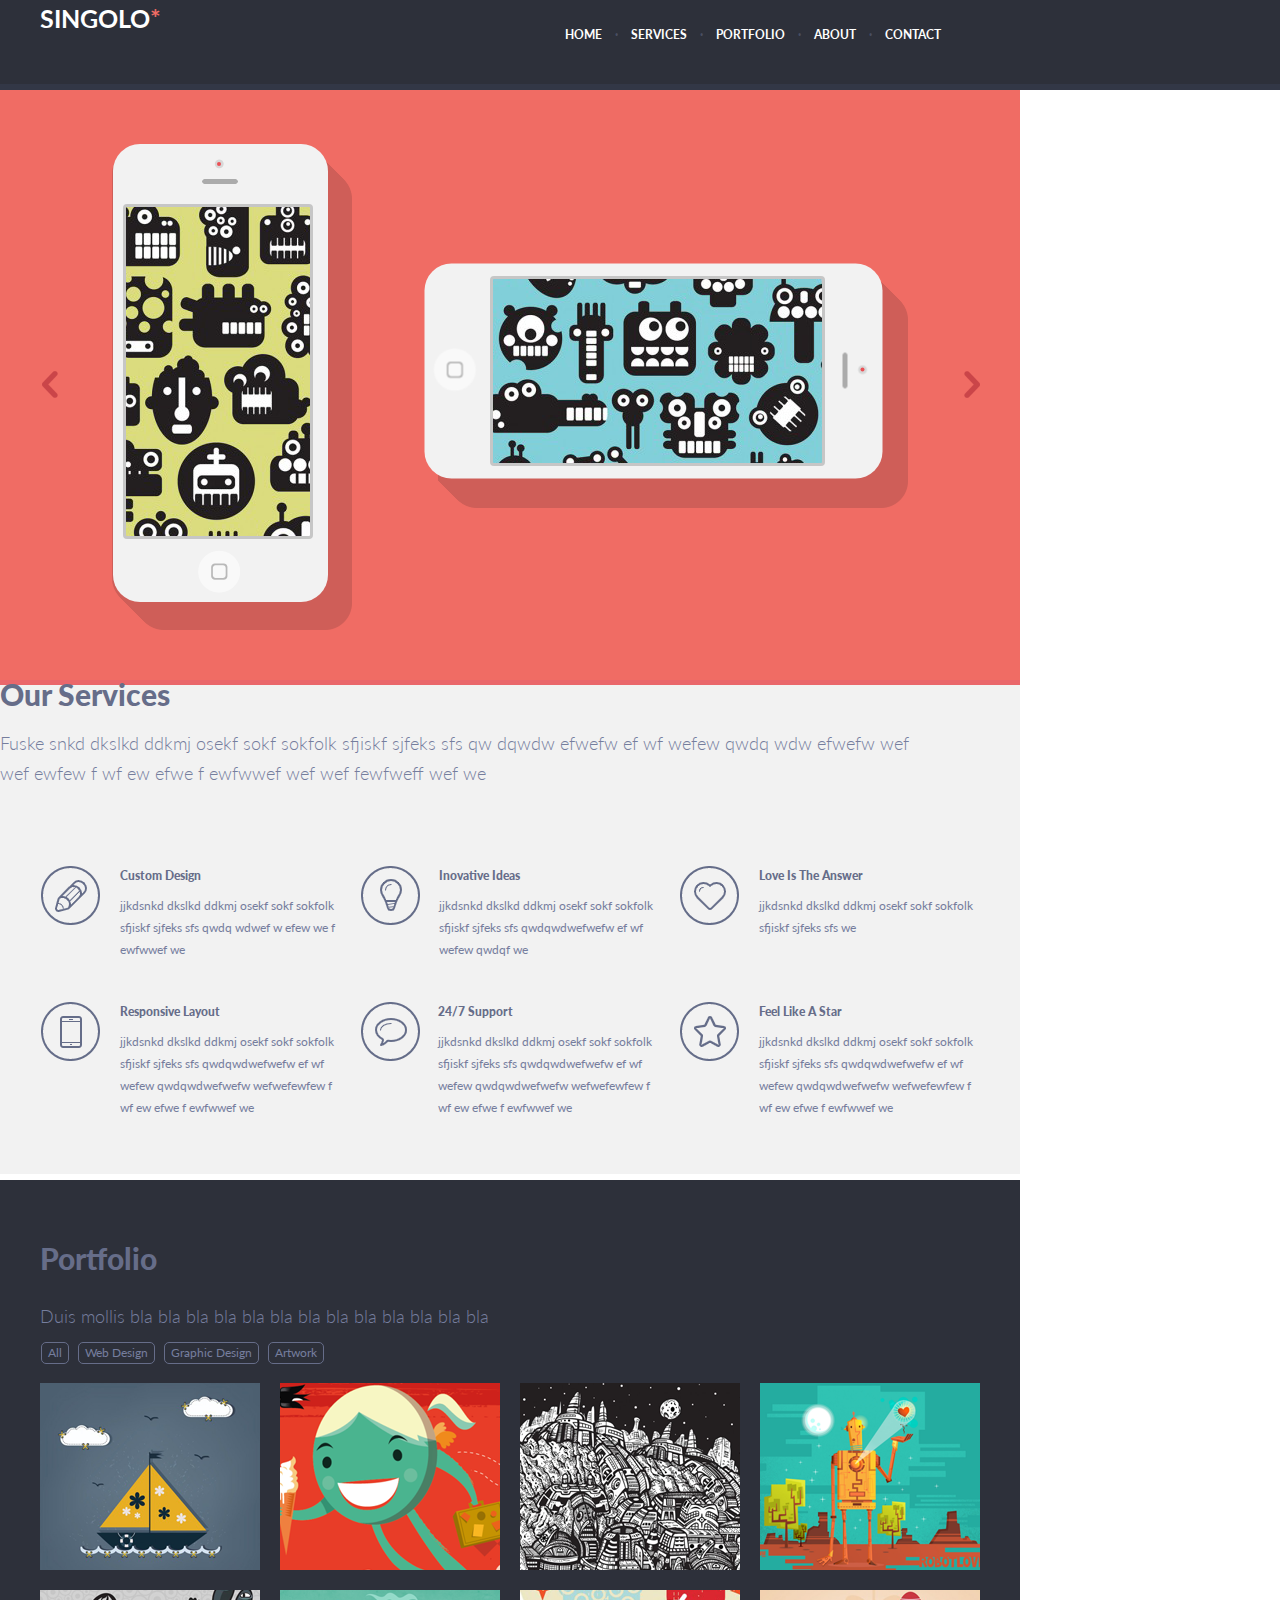
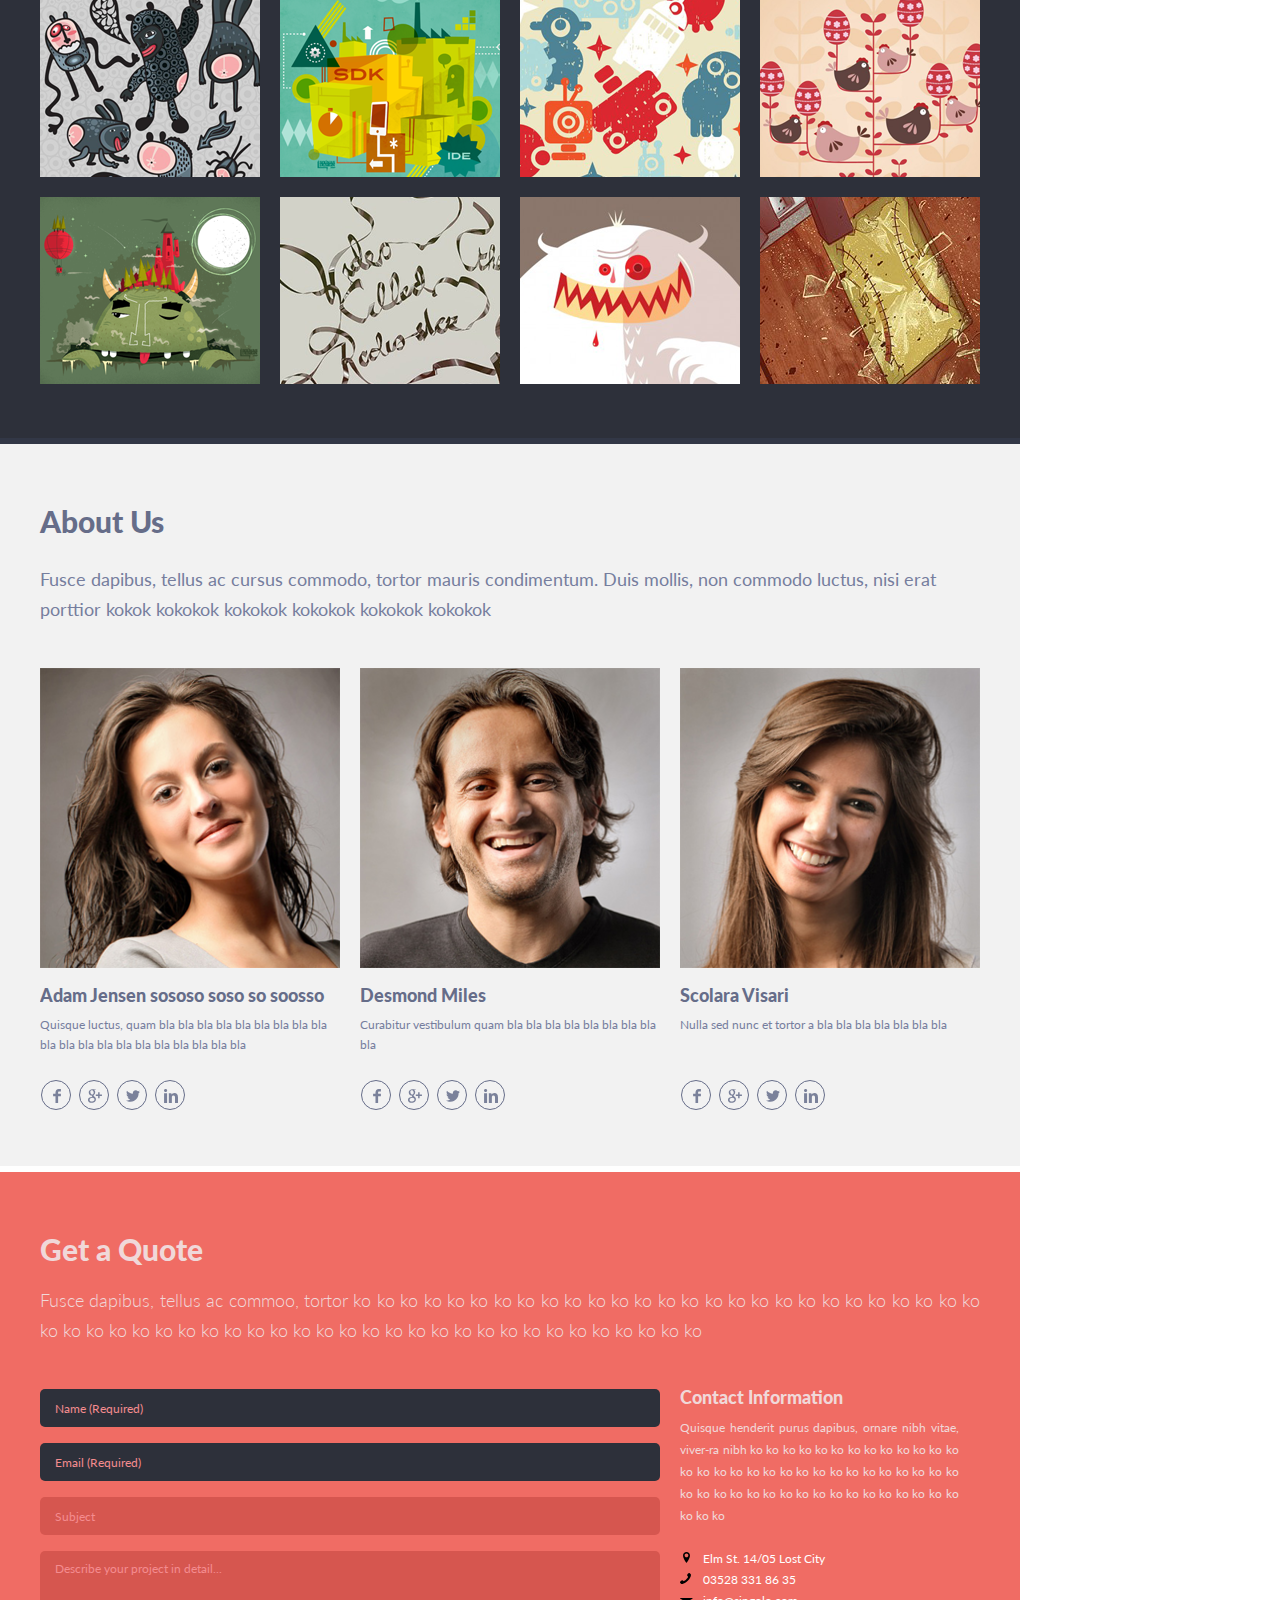
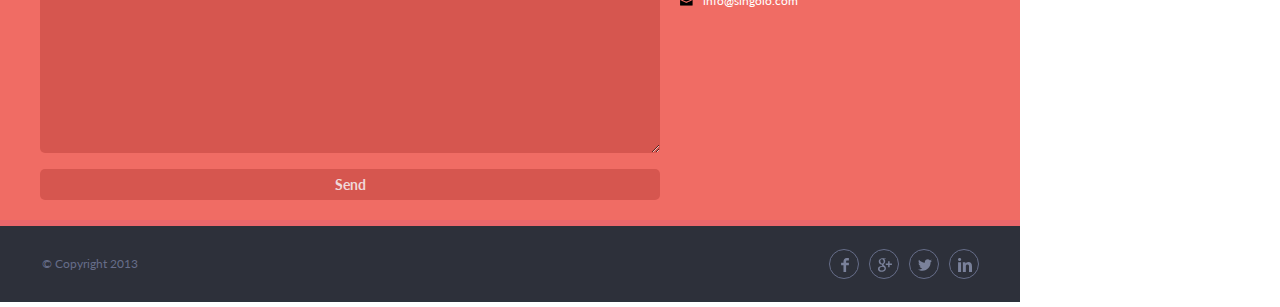
==== commit 5d7adc03: "init: start task" ====
--- a/singolo.html
+++ b/singolo.html
@@ -13,21 +13,21 @@
     <p>SINGOLO<span class="symbol">*</span></p>
   </div>
   <nav>
-    <ul>
-      <li>HOME</li>
-      <li class="dot">·</li>
-      <li>SERVICES</li>
-      <li class="dot">·</li>
-      <h1><li>PORTFOLIO</li></h1>
-      <li class="dot">·</li>
-      <li>ABOUT</li>
-      <li class="dot">·</li>
-      <li>CONTACT</li>
+    <ul id = "menu">
+      <li class = "active"><a href="#anchor-home">HOME</a></li>
+      <li class="dot">·</li>
+      <li><a href="#anchor-services">SERVICES</a></li>
+      <li class="dot">·</li>
+      <h1><li><a href="#anchor-portfolio">PORTFOLIO</a></li></h1>
+      <li class="dot">·</li>
+      <li><a href="#anchor-about">ABOUT</a></li>
+      <li class="dot">·</li>
+      <li><a href="#anchor-contact">CONTACT</a></li>
     </ul>
    </nav>
 </header>
 <main>
-<section class="slider">
+<section class="slider" id="anchor-home">
     <div class="arrow-left">
       <img src="assets/chev.svg" alt="arrow to the left">
     </div>
@@ -60,7 +60,7 @@
   </section>
 
 
-  <section class="our-services">
+  <section class="our-services" id = "anchor-services">
     <div class="intro">
       <h3>Our Services</h3>
       <p>Fuske snkd dkslkd ddkmj osekf sokf sokfolk
@@ -118,7 +118,7 @@
 
 
 
-<section class="portfolio">
+<section class="portfolio"  id = "anchor-portfolio">
     <div class="portfolio-intro-text">
       <h1>Portfolio</h1>
       <p>Duis mollis bla bla bla bla bla bla bla bla bla bla bla bla bla </p>
@@ -147,7 +147,7 @@
     </div>
   </section>
 
-  <section class="about-us">
+  <section class="about-us"  id = "anchor-about">
 
     <div class="about-us-intro-text">
       <h1>About Us</h1>
@@ -193,7 +193,9 @@
       </div>
     </div>
   </section>
-  <section class="get-a-quote">
+
+
+  <section class="get-a-quote"  id = "anchor-contact">
 
     <div class="get-a-quote-intro">
       <h2>Get a Quote</h2>
@@ -212,7 +214,17 @@
           <textarea name="project-description" rows="15" cols="20" placeholder="Describe your project in detail..."></textarea>
         </fieldset>
         <button type="submit" name="button">Send</button>
+
+
       </form>
+      <div id="message-block" class="hidden">
+        <div id="massage" class="hidden">
+          <p>Text<span id="result"></span></p>
+          <br>
+          <button id="close-btn">OK</button>
+        </div>
+      </div>
+
 
       <div class="contact-info">
         <h3>Contact Information</h3>
@@ -248,5 +260,6 @@
       <div><img src="assets/linkedin.svg" alt=""></div>
     </div>
   </footer>
+  <script src="script.js" charset="utf-8"></script>
 </body>
 </html>
--- a/singolo.css
+++ b/singolo.css
@@ -9,9 +9,12 @@
 }
 
 header{
-  height: 89px;
+  height: 90px;
+  width: 100%;
   background-color: #2d303a;
   border-bottom:6px solid #323746;
+  position: fixed;
+  z-index: 2;
 }
 
 .logo{
@@ -58,7 +61,10 @@
   font-weight: 700;
   text-align: left;
 }
-li:hover{
+li a.active{
+  color:#f06c64;
+}
+li:hover a{
   color:#f06c64;
 }
 li.dot:hover{
@@ -66,7 +72,9 @@
 }
 
 /*_________slider________*/
-
+main{
+  padding:90px 0 0 0;
+}
 .slider{
   width: 100%;
   height: 595px;
@@ -90,10 +98,18 @@
   background-color: #f2f2f2;
   vertical-align: 50px;
   margin:54px 0 0 55px;
-  z-index: 800;
-}
-
-.phone .screen{
+  z-index: 1;
+}
+
+.phone.horizontal .screen.off-background-hor{
+  background: black;
+}
+
+.phone.vertical .screen.off-background-vert{
+  background: black;
+}
+
+.screen{
   position: absolute;
   width: 190px;
   height: 335px;
@@ -103,14 +119,14 @@
   border-radius: 4px;
   background-image: url("assets/im-vert.png");
   background-position: -14px -135px;
-  z-index: 15;
-}
+}
+
+
 
 .phone-stuff{
   position: absolute;
   left: 84px;
   top: 14px;
-  z-index: 3;
 }
 
 .phone-stuff .dot{
@@ -131,7 +147,6 @@
   height: 470px;
   left:112px;
   top:160px;
-  z-index: 1;
 }
 
 .shadow-hor{
@@ -142,7 +157,6 @@
   height: 230px;
   left:438px;
   top: 278px;
-  z-index: 1;
 }
 
 .phone.horizontal{
@@ -334,6 +348,10 @@
   margin:10px 0px;
   width: 220px;
   height: 187px;
+}
+
+.all-work-container .works-border{
+  border: solid 5px #F06C64;
 }
 
 .pic-11{
@@ -525,7 +543,7 @@
 }
 .comm-form input,
 .comm-form textarea,
-button{
+form button{
   width: 100%;
   display: block;
   margin: 16px 0;
@@ -543,7 +561,7 @@
   font-weight: 400;
 }
 
-button{
+form button{
   margin: 0;
   font: bold 14px "Lato";
   color:/*#f7ddda*/#f0d8d9;
@@ -561,8 +579,27 @@
 .comm-form textarea{
   height: 202px;
 }
-button{
-/*  visibility: hidden;*/
+ #message-block {
+  position: fixed;
+  z-index: 3;
+  width: 100%;
+  height: 100%;
+  top: 0;
+  left: 0;
+  background: #0008;
+  opacity: 0.5;
+}
+
+#message-block.hidden{
+  display: none;
+}
+
+#massage{
+  position: absolute;
+  top: 50%;
+  left: 50%;
+  border: 2px solid black;
+  text-align: center;
 }
 
 .contact-info{
@@ -620,9 +657,9 @@
   text-align: left;
 }
 
-.contact-icon-def p a{
+a{
   text-decoration: none;
-  color: inherit;
+  color: #ffffff;
 }
 
 .copyright,
